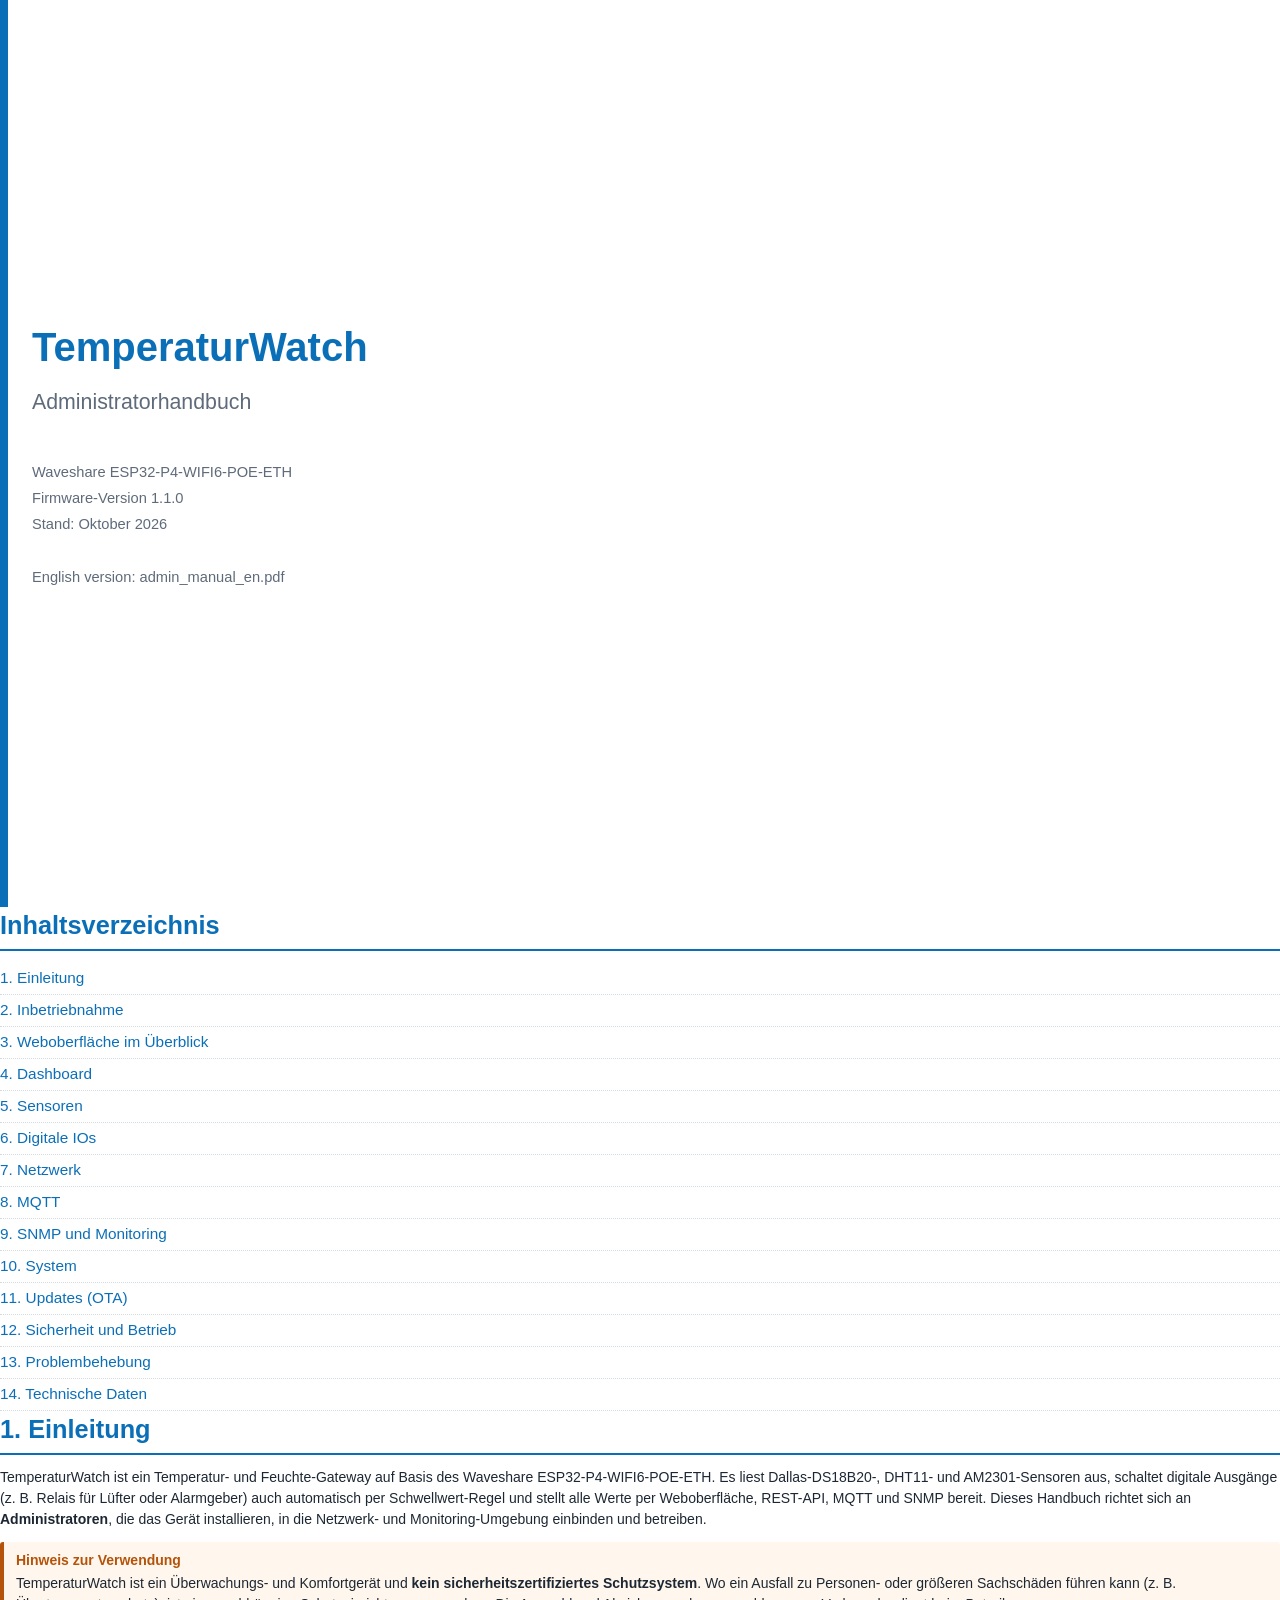
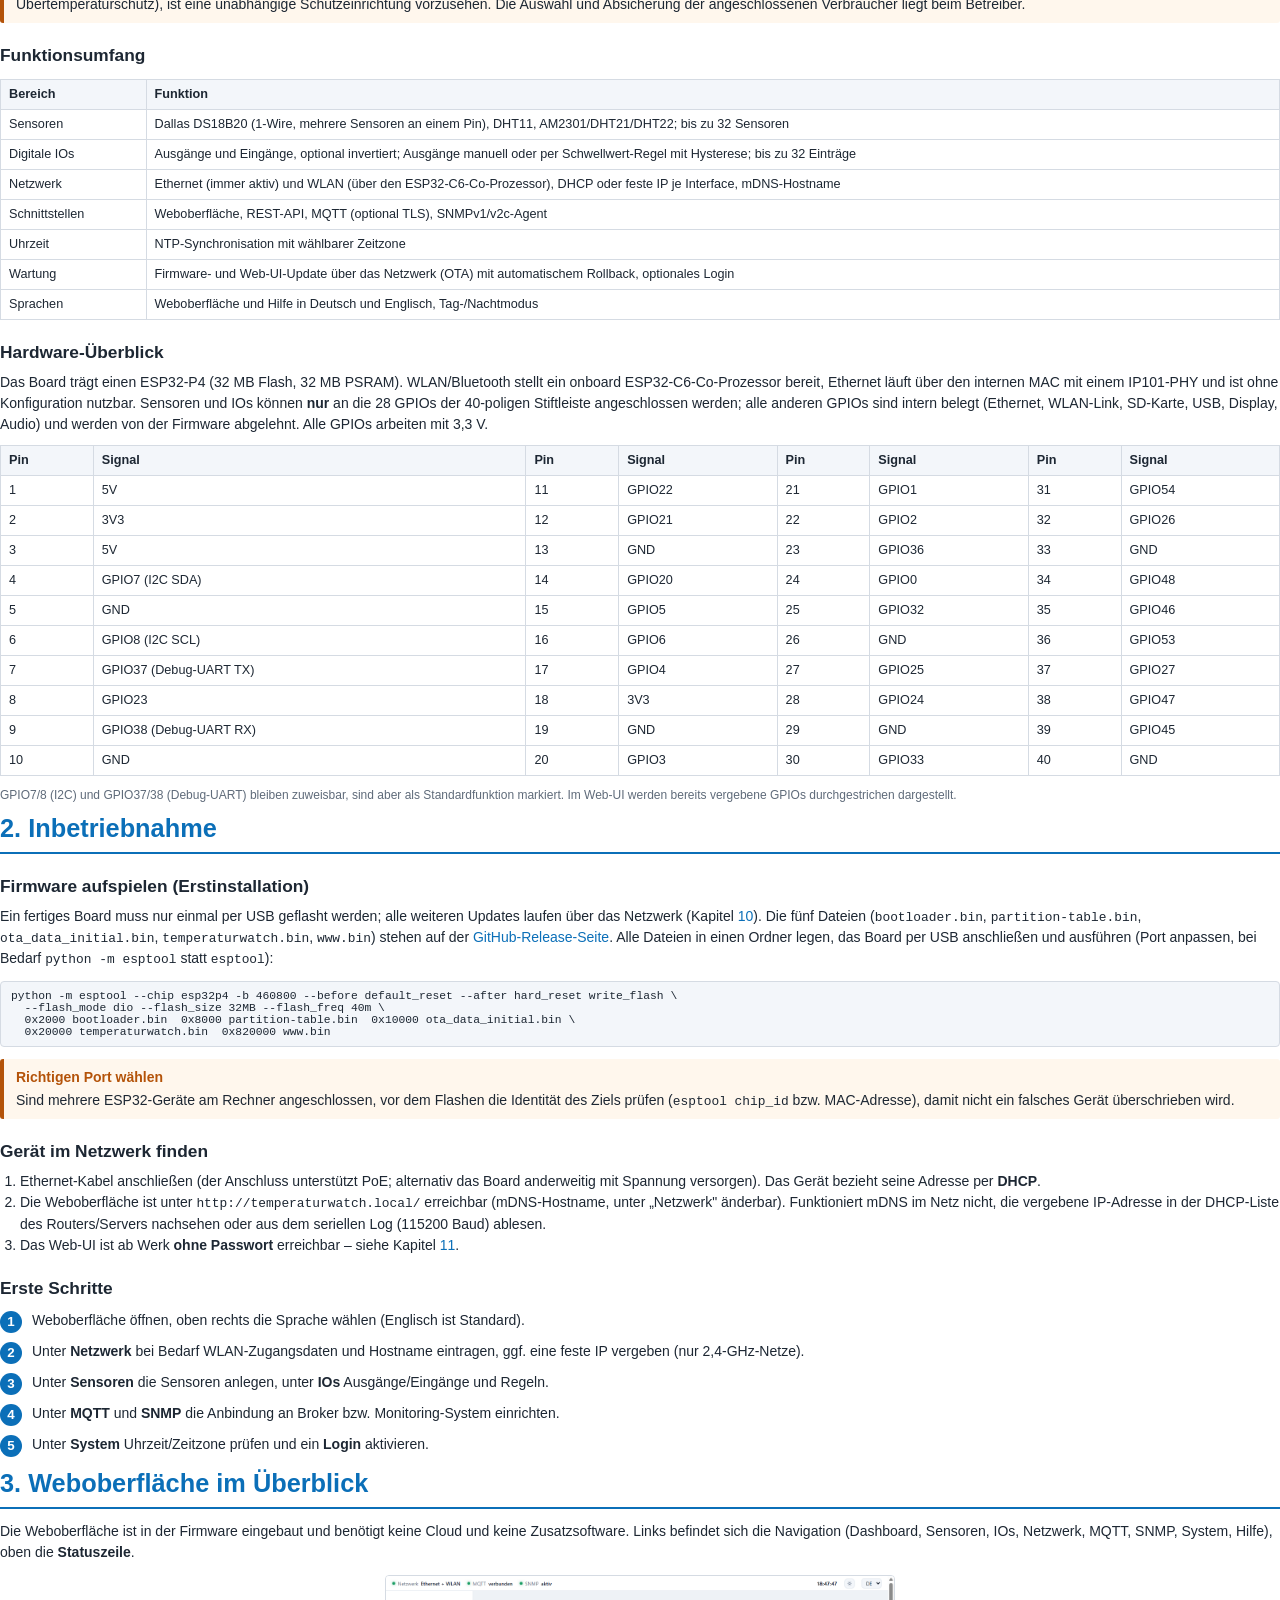
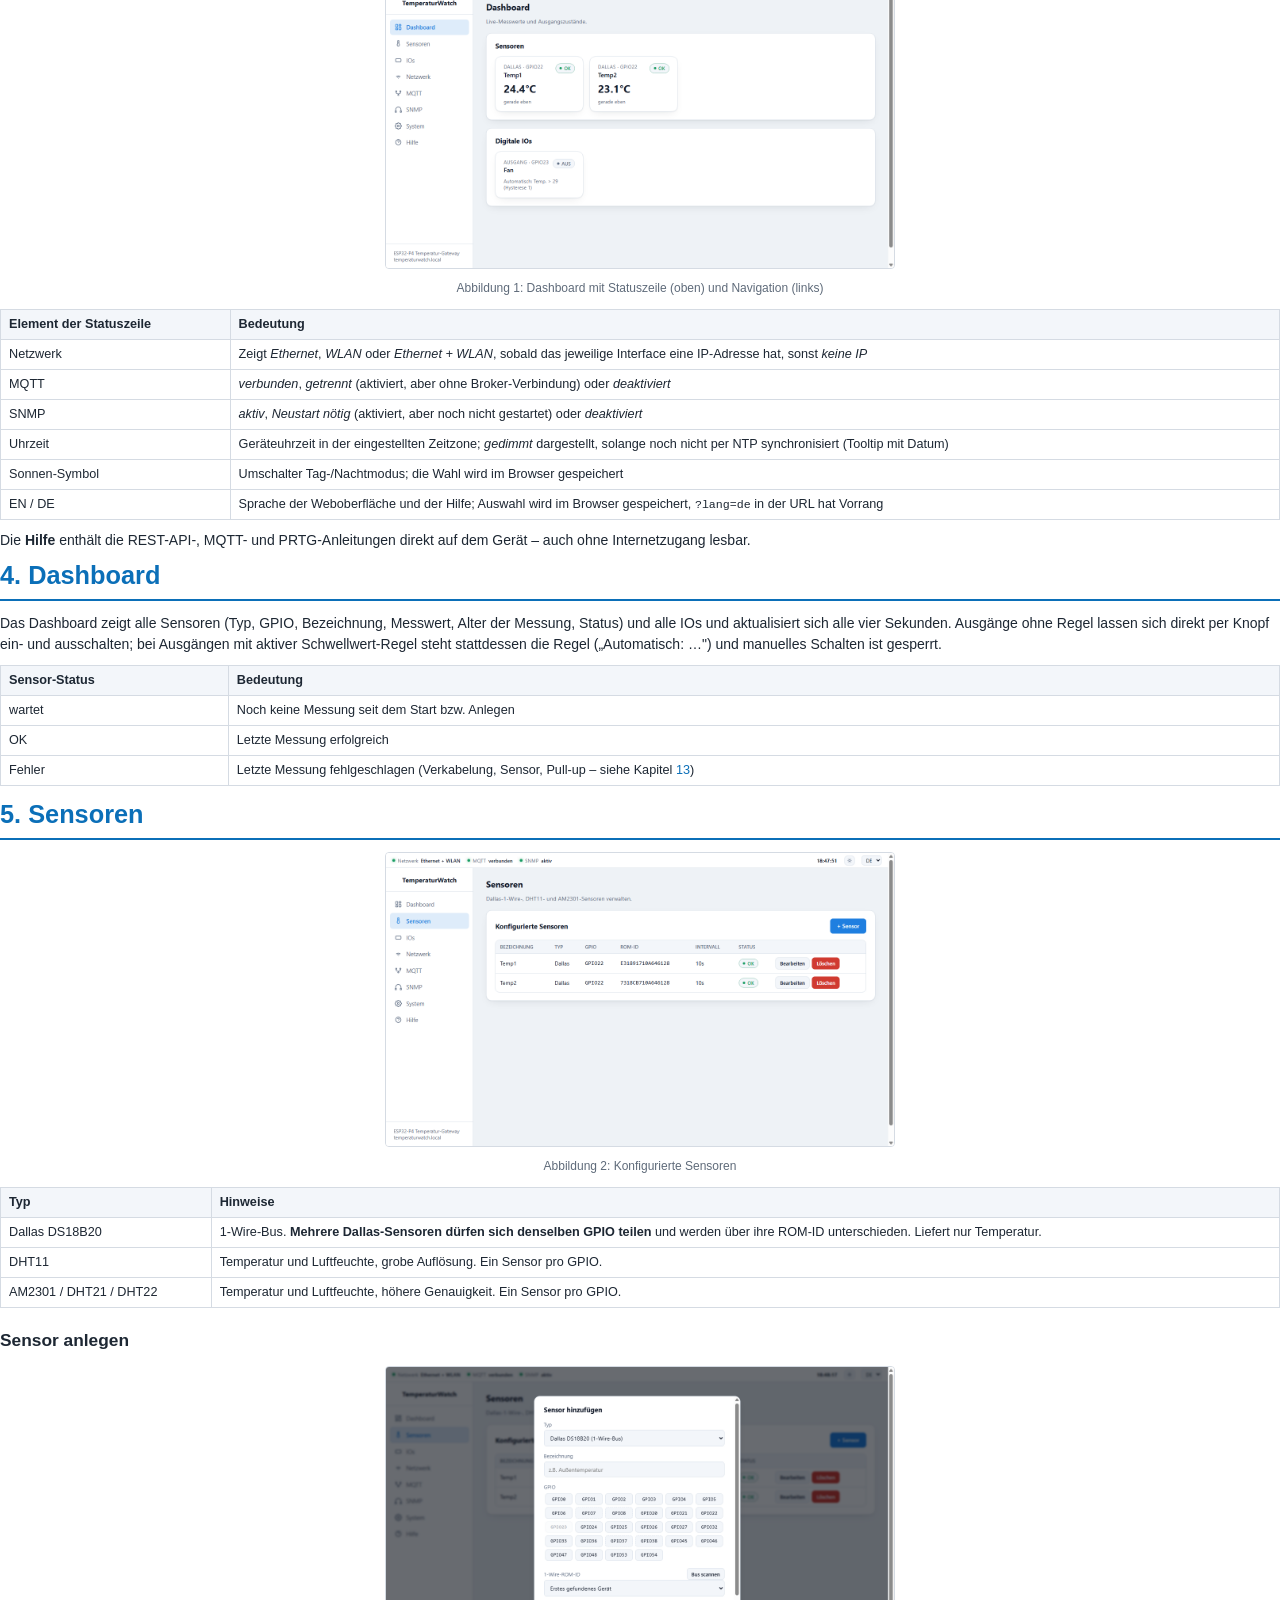
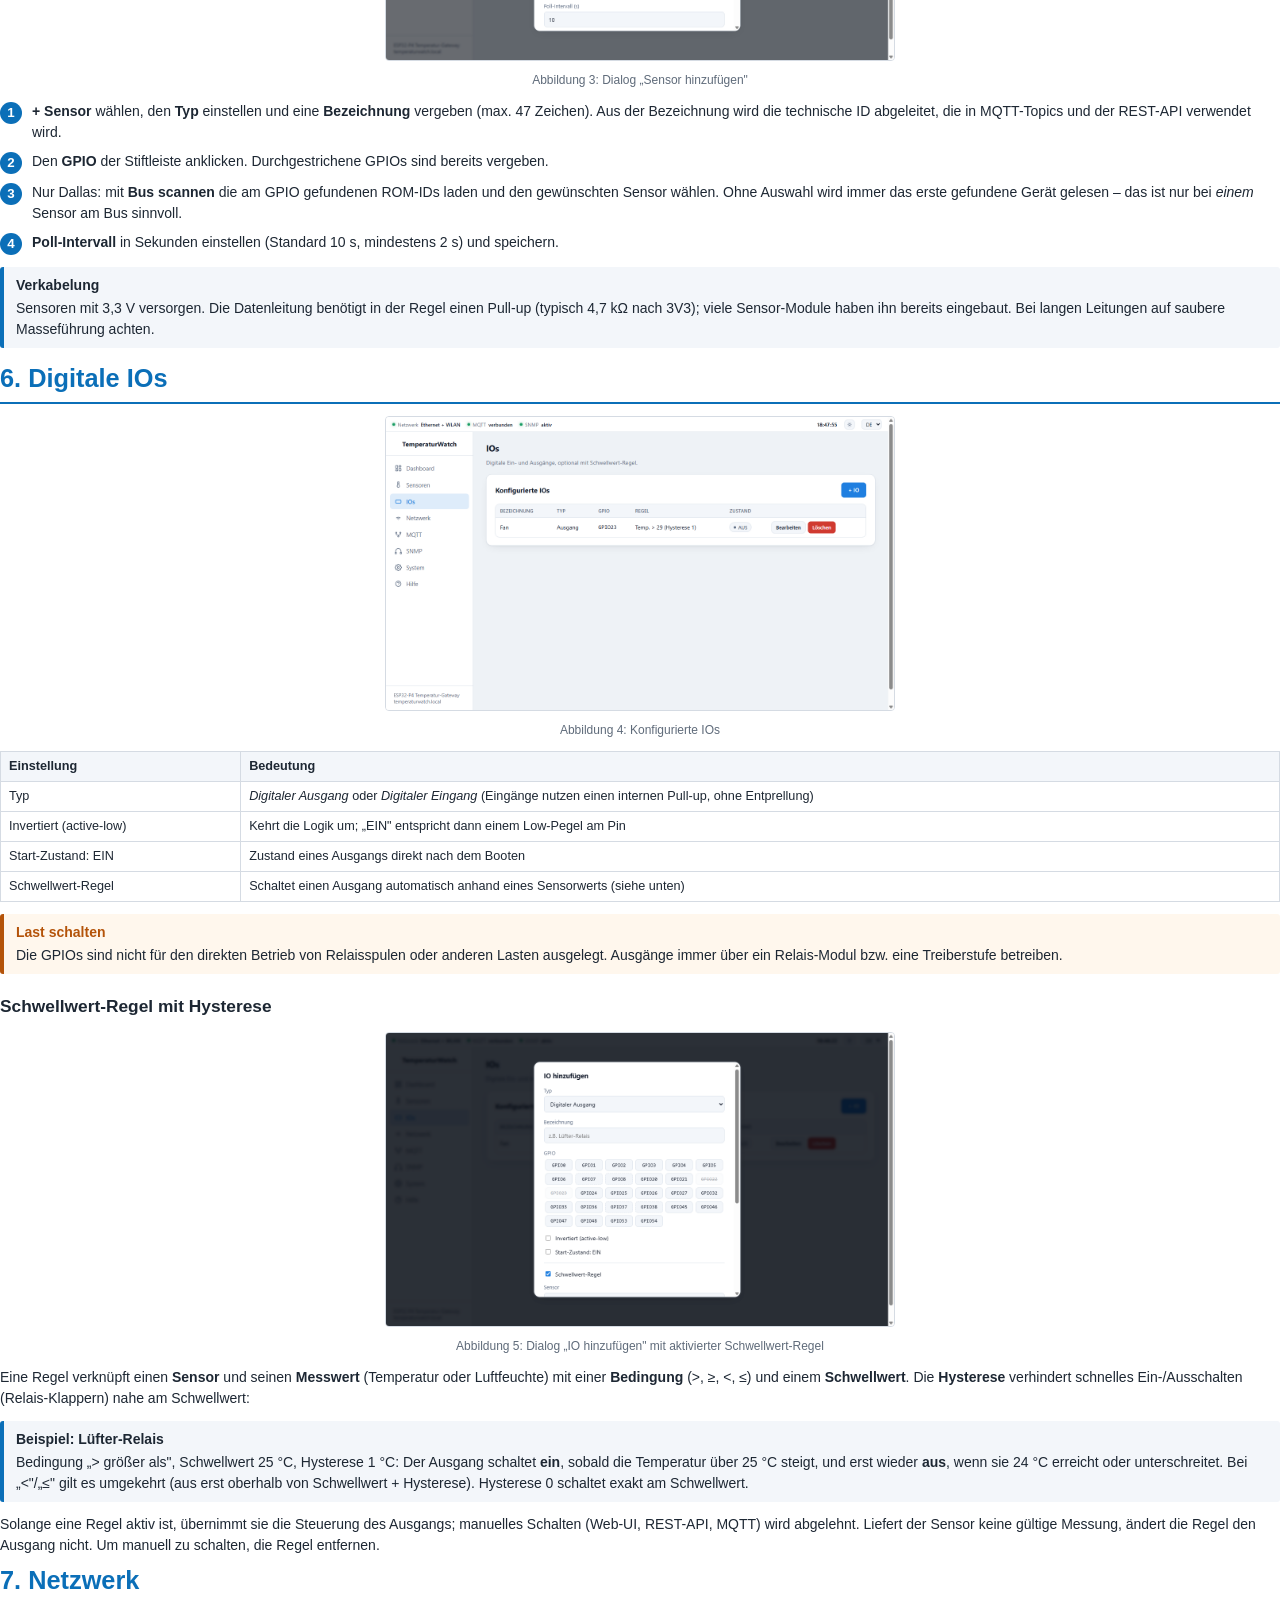
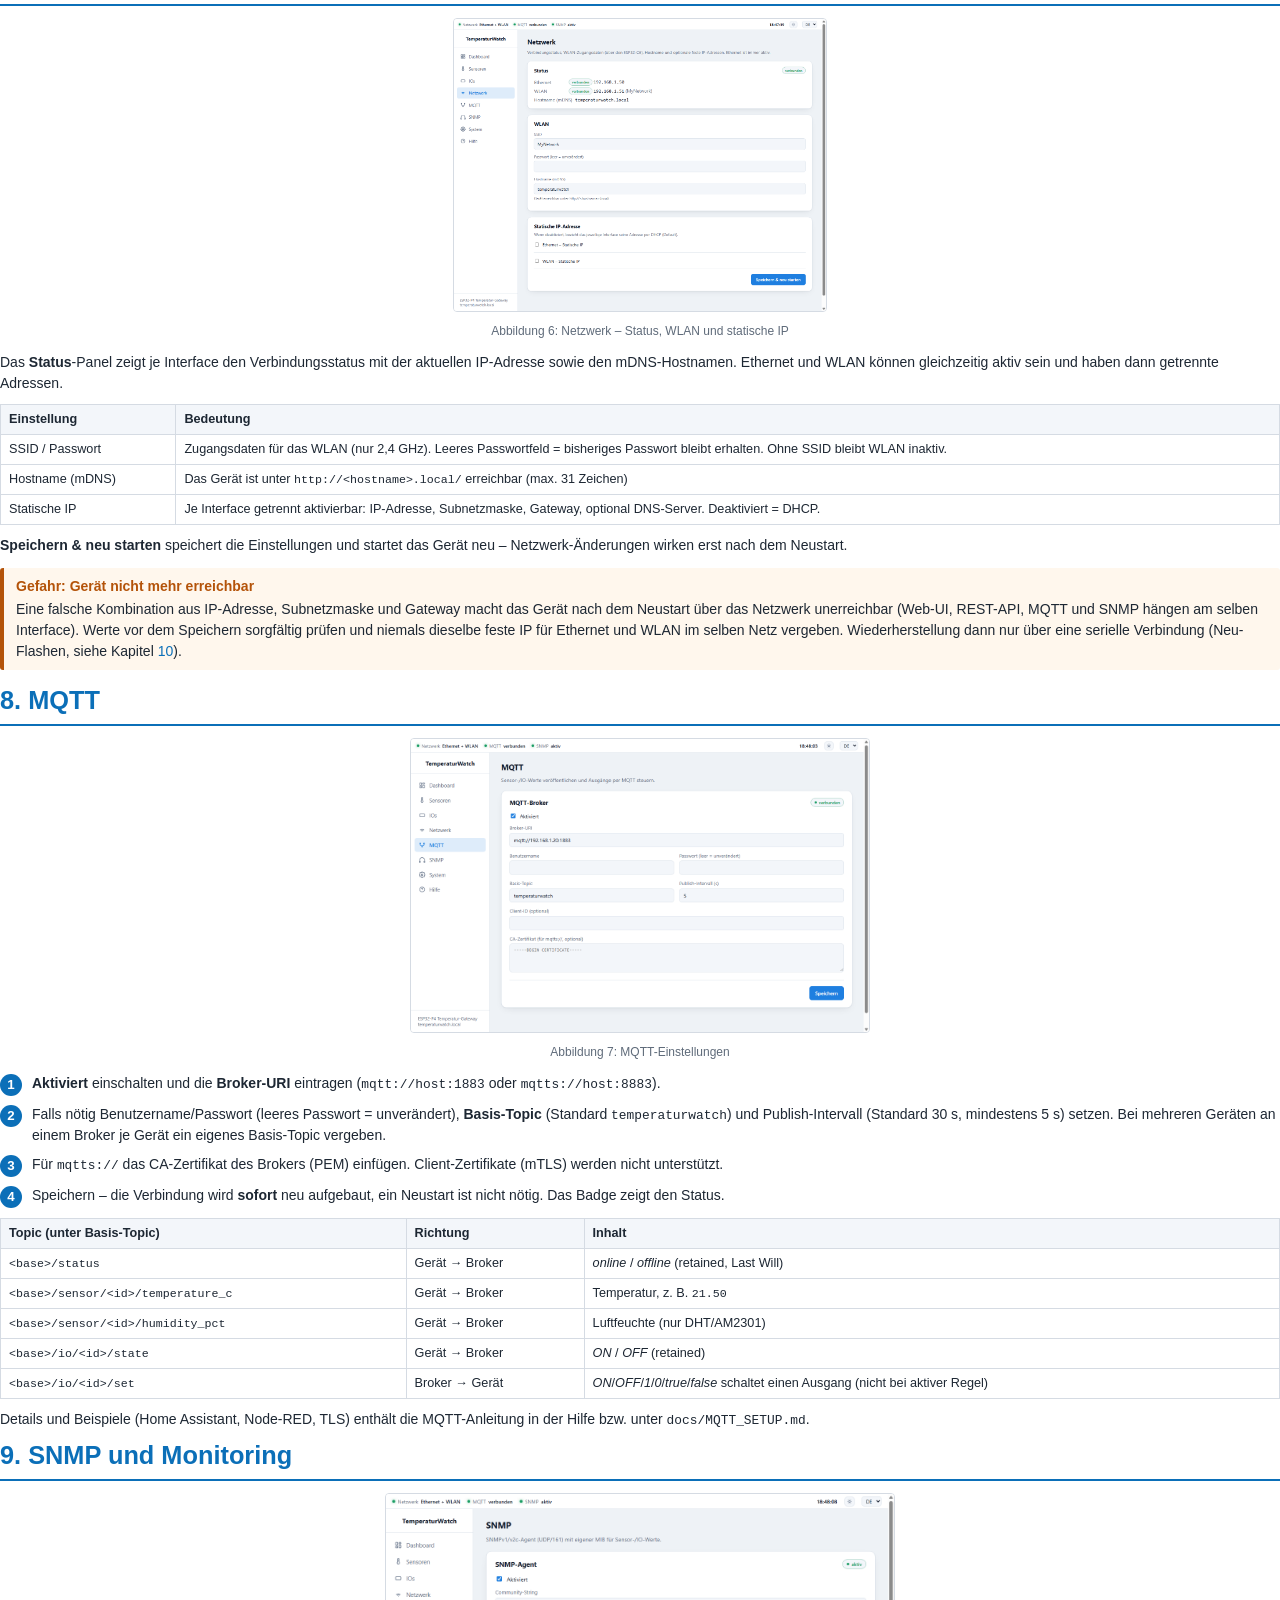
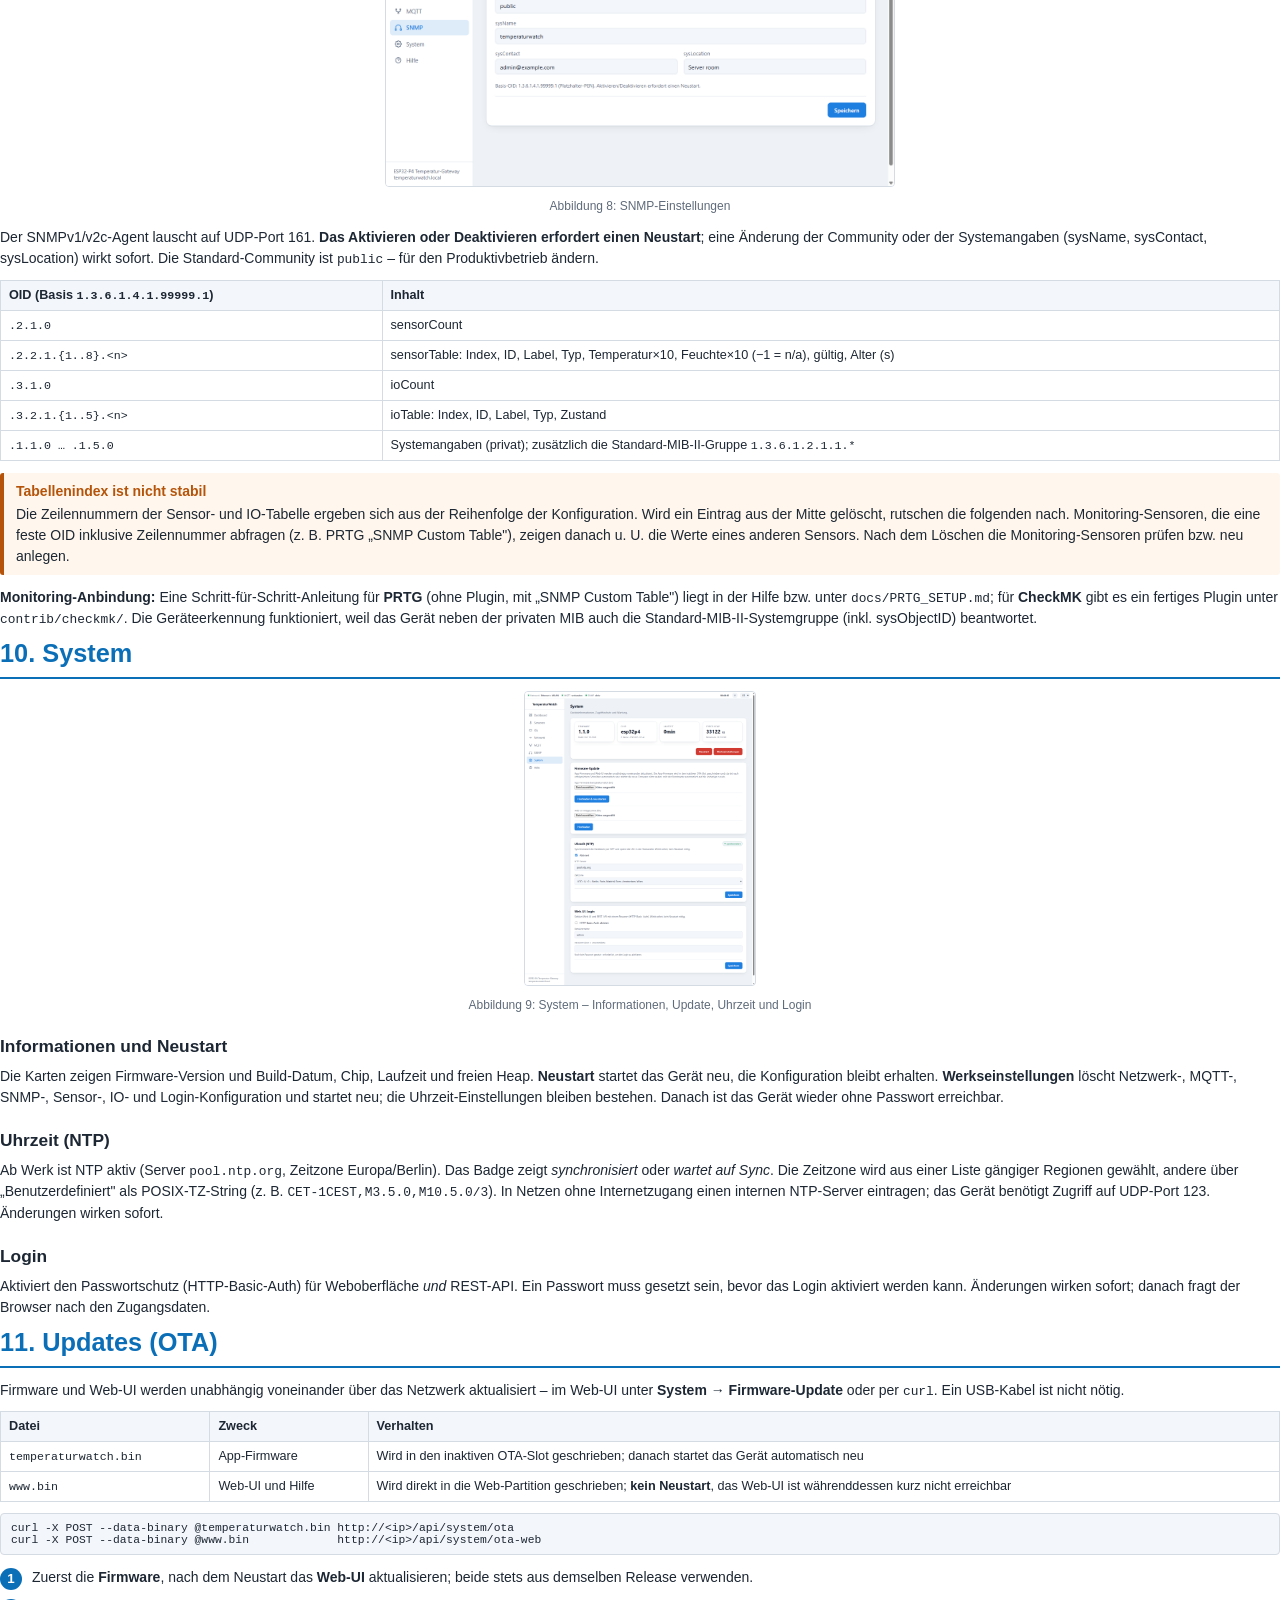
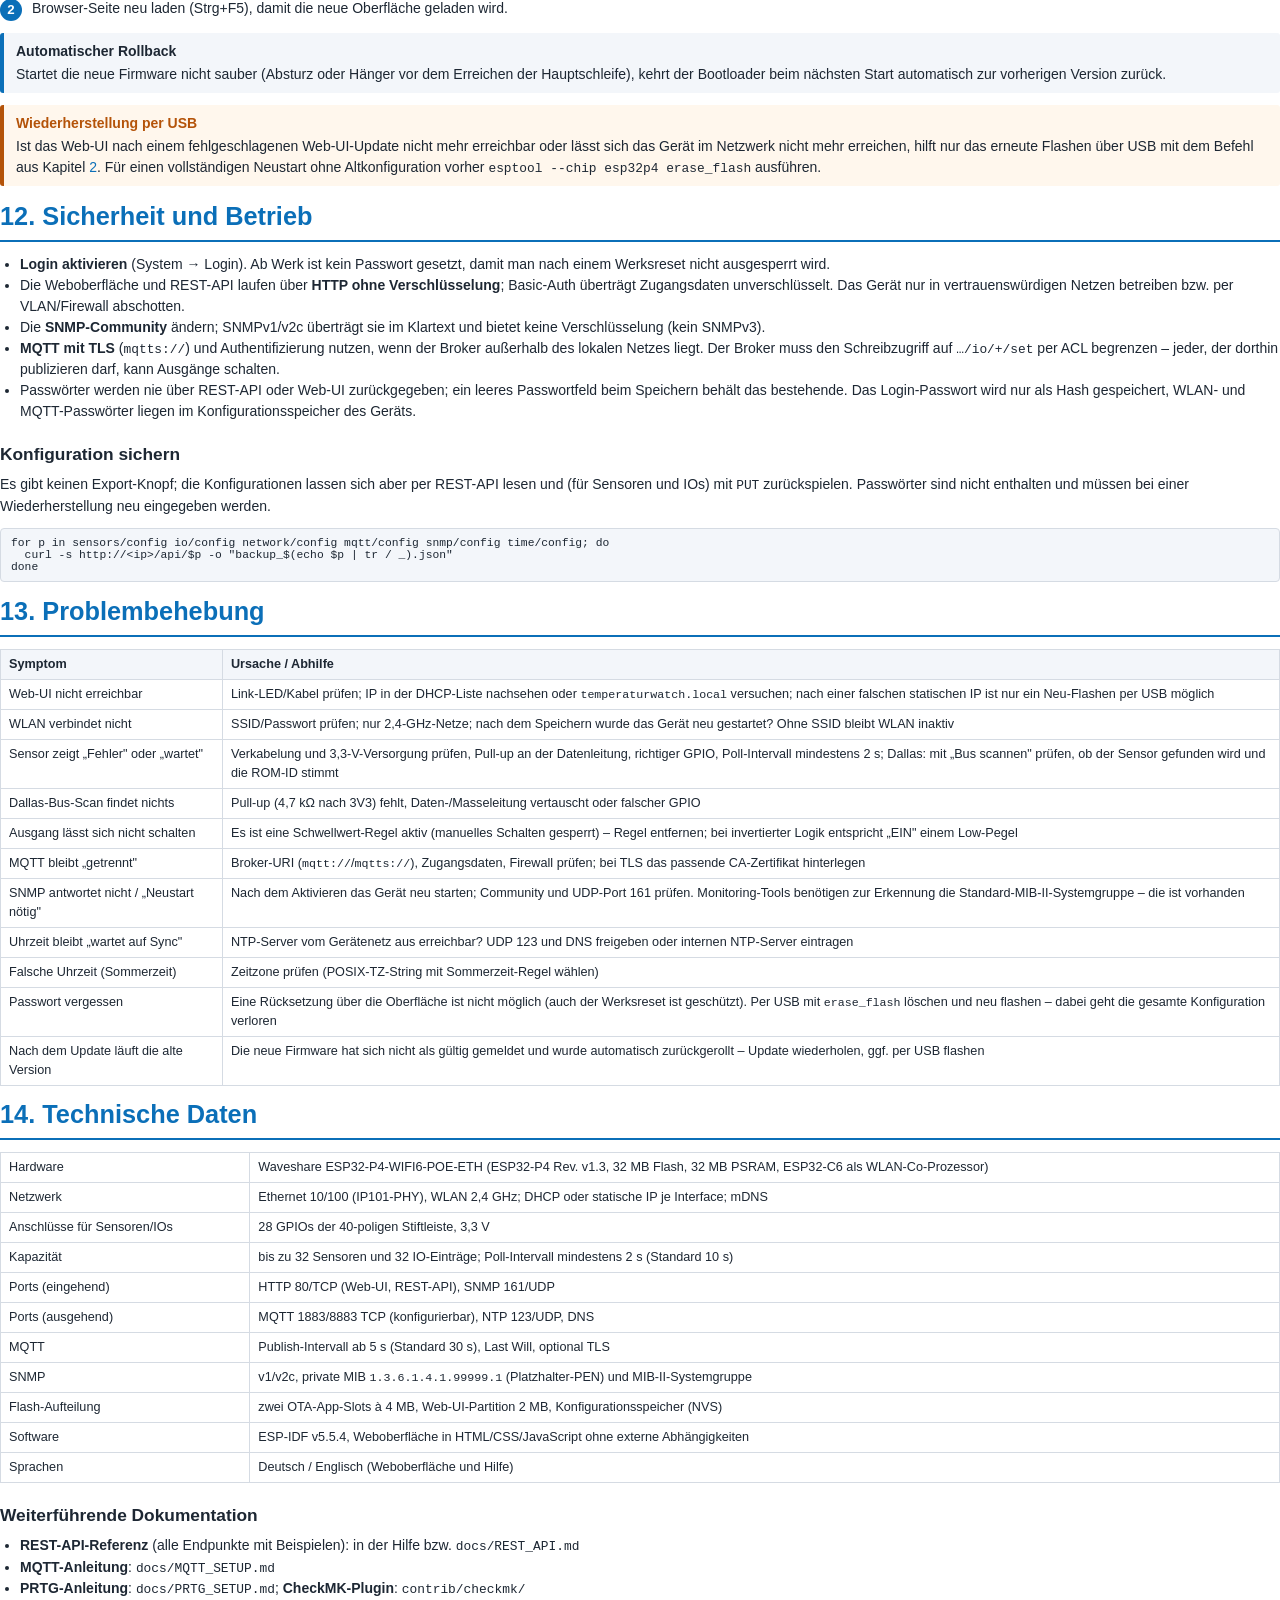
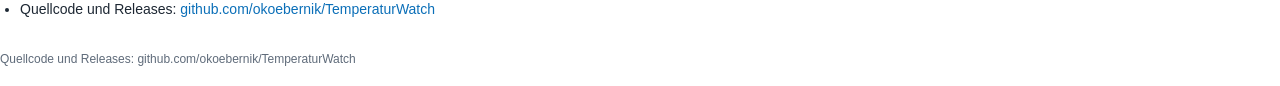
==== docs/admin_handbuch_de.html @ cf67e84f "Add administrator manual (DE/EN, PDF) with web UI screenshots Co-Authored-By: Claude Sonnet 5.5 <nor" ====
<!doctype html>
<html lang="de"><head><meta charset="utf-8">
<meta name="viewport" content="width=device-width, initial-scale=1">
<title>TemperaturWatch – Administratorhandbuch</title>
<style>
:root{--fg:#1d2733;--muted:#5f6b7a;--accent:#0b6fb8;--line:#d5dbe3;--bg:#fff;--soft:#f3f6fa;--warn:#b45309;--warnbg:#fff7ed}
*{box-sizing:border-box}
@page{size:A4;margin:20mm 18mm 20mm 18mm}
html{font-size:10.5pt}
body{font-family:"Segoe UI",Arial,sans-serif;color:var(--fg);background:var(--bg);line-height:1.5;margin:0}
a{color:var(--accent);text-decoration:none}
h1{font-size:19pt;color:var(--accent);border-bottom:2px solid var(--accent);padding-bottom:4px;margin:0 0 12px;page-break-before:always;break-after:avoid}
h2{font-size:13pt;margin:20px 0 6px;break-after:avoid}
p{margin:6px 0}
table{border-collapse:collapse;width:100%;margin:10px 0;font-size:9.5pt;break-inside:avoid}
tr{break-inside:avoid}
th,td{border:1px solid var(--line);padding:5px 8px;text-align:left;vertical-align:top}
th{background:var(--soft)}
pre{background:var(--soft);border:1px solid var(--line);border-radius:4px;padding:8px 10px;font:8.5pt Consolas,monospace;white-space:pre-wrap;word-break:break-all;break-inside:avoid}
.mono{font-family:Consolas,monospace;font-size:.92em}
.muted{color:var(--muted);font-size:9pt}
figure{margin:12px 0;text-align:center;break-inside:avoid}
figure img{max-width:100%;max-height:78mm;width:auto;border:1px solid var(--line);border-radius:4px}
figcaption{color:var(--muted);font-size:9pt;margin-top:4px}
.callout{border-left:4px solid var(--accent);background:var(--soft);padding:8px 12px;margin:12px 0;border-radius:3px;break-inside:avoid}
.callout.warn{border-left-color:var(--warn);background:var(--warnbg)}
.callout .label{display:block;margin-bottom:2px}
.callout.warn .label{color:var(--warn)}
.step{display:flex;gap:10px;margin:8px 0;break-inside:avoid;align-items:flex-start}
.step .num{flex:0 0 22px;height:22px;border-radius:50%;background:var(--accent);color:#fff;font-weight:700;font-size:10pt;display:inline-flex;align-items:center;justify-content:center;margin-top:1px}
.step>div{flex:1}
ul,ol{margin:6px 0 6px 20px;padding:0}
.cover{height:240mm;display:flex;flex-direction:column;justify-content:center;border-left:8px solid var(--accent);padding-left:24px}
.cover h1{font-size:30pt;border:0;padding:0;margin:0 0 10px;page-break-before:avoid}
.cover .sub{font-size:16pt;color:var(--muted);margin-bottom:40px}
.cover .meta{font-size:11pt;color:var(--muted);line-height:1.8}
.toc{page-break-before:always}
.toc h1{page-break-before:avoid}
.toc ol{list-style:none;margin:0;padding:0;font-size:11.5pt}
.toc li{padding:4px 0;border-bottom:1px dotted var(--line)}
.footer-note{margin-top:30px;font-size:9pt;color:var(--muted)}
</style></head><body>
<section class="cover">
  <h1>TemperaturWatch</h1>
  <div class="sub">Administratorhandbuch</div>
  <div class="meta">Waveshare ESP32-P4-WIFI6-POE-ETH<br>Firmware-Version 1.1.0<br>Stand: Oktober 2026<br><br>English version: admin_manual_en.pdf</div>
</section>
<section class="toc"><h1>Inhaltsverzeichnis</h1><ol>
<li><a href="#einleitung">1. Einleitung</a></li>
<li><a href="#inbetriebnahme">2. Inbetriebnahme</a></li>
<li><a href="#weboberflaeche">3. Weboberfläche im Überblick</a></li>
<li><a href="#dashboard">4. Dashboard</a></li>
<li><a href="#sensoren">5. Sensoren</a></li>
<li><a href="#ios">6. Digitale IOs</a></li>
<li><a href="#netzwerk">7. Netzwerk</a></li>
<li><a href="#mqtt">8. MQTT</a></li>
<li><a href="#snmp">9. SNMP und Monitoring</a></li>
<li><a href="#system">10. System</a></li>
<li><a href="#updates">11. Updates (OTA)</a></li>
<li><a href="#sicherheit">12. Sicherheit und Betrieb</a></li>
<li><a href="#problembehebung">13. Problembehebung</a></li>
<li><a href="#technische-daten">14. Technische Daten</a></li>
</ol></section>
<h1 id="einleitung">1. Einleitung</h1>
<p>
  TemperaturWatch ist ein Temperatur- und Feuchte-Gateway auf Basis des Waveshare ESP32-P4-WIFI6-POE-ETH. Es liest
  Dallas-DS18B20-, DHT11- und AM2301-Sensoren aus, schaltet digitale Ausgänge (z.&nbsp;B. Relais für Lüfter oder
  Alarmgeber) auch automatisch per Schwellwert-Regel und stellt alle Werte per Weboberfläche, REST-API, MQTT und
  SNMP bereit. Dieses Handbuch richtet sich an <strong>Administratoren</strong>, die das Gerät installieren, in die
  Netzwerk- und Monitoring-Umgebung einbinden und betreiben.
</p>
<div class="callout warn">
  <strong class="label">Hinweis zur Verwendung</strong>
  TemperaturWatch ist ein Überwachungs- und Komfortgerät und <strong>kein sicherheitszertifiziertes Schutzsystem</strong>.
  Wo ein Ausfall zu Personen- oder größeren Sachschäden führen kann (z.&nbsp;B. Übertemperaturschutz), ist eine
  unabhängige Schutzeinrichtung vorzusehen. Die Auswahl und Absicherung der angeschlossenen Verbraucher liegt beim
  Betreiber.
</div>

<h2>Funktionsumfang</h2>
<table>
  <tr><th>Bereich</th><th>Funktion</th></tr>
  <tr><td>Sensoren</td><td>Dallas DS18B20 (1-Wire, mehrere Sensoren an einem Pin), DHT11, AM2301/DHT21/DHT22; bis zu 32 Sensoren</td></tr>
  <tr><td>Digitale IOs</td><td>Ausgänge und Eingänge, optional invertiert; Ausgänge manuell oder per Schwellwert-Regel mit Hysterese; bis zu 32 Einträge</td></tr>
  <tr><td>Netzwerk</td><td>Ethernet (immer aktiv) und WLAN (über den ESP32-C6-Co-Prozessor), DHCP oder feste IP je Interface, mDNS-Hostname</td></tr>
  <tr><td>Schnittstellen</td><td>Weboberfläche, REST-API, MQTT (optional TLS), SNMPv1/v2c-Agent</td></tr>
  <tr><td>Uhrzeit</td><td>NTP-Synchronisation mit wählbarer Zeitzone</td></tr>
  <tr><td>Wartung</td><td>Firmware- und Web-UI-Update über das Netzwerk (OTA) mit automatischem Rollback, optionales Login</td></tr>
  <tr><td>Sprachen</td><td>Weboberfläche und Hilfe in Deutsch und Englisch, Tag-/Nachtmodus</td></tr>
</table>

<h2>Hardware-Überblick</h2>
<p>
  Das Board trägt einen ESP32-P4 (32&nbsp;MB Flash, 32&nbsp;MB PSRAM). WLAN/Bluetooth stellt ein onboard
  ESP32-C6-Co-Prozessor bereit, Ethernet läuft über den internen MAC mit einem IP101-PHY und ist ohne Konfiguration
  nutzbar. Sensoren und IOs können <strong>nur</strong> an die 28 GPIOs der 40-poligen Stiftleiste angeschlossen
  werden; alle anderen GPIOs sind intern belegt (Ethernet, WLAN-Link, SD-Karte, USB, Display, Audio) und werden von
  der Firmware abgelehnt. Alle GPIOs arbeiten mit 3,3&nbsp;V.
</p>
<table>
  <tr><th>Pin</th><th>Signal</th><th>Pin</th><th>Signal</th><th>Pin</th><th>Signal</th><th>Pin</th><th>Signal</th></tr>
  <tr><td>1</td><td>5V</td><td>11</td><td>GPIO22</td><td>21</td><td>GPIO1</td><td>31</td><td>GPIO54</td></tr>
  <tr><td>2</td><td>3V3</td><td>12</td><td>GPIO21</td><td>22</td><td>GPIO2</td><td>32</td><td>GPIO26</td></tr>
  <tr><td>3</td><td>5V</td><td>13</td><td>GND</td><td>23</td><td>GPIO36</td><td>33</td><td>GND</td></tr>
  <tr><td>4</td><td>GPIO7 (I2C SDA)</td><td>14</td><td>GPIO20</td><td>24</td><td>GPIO0</td><td>34</td><td>GPIO48</td></tr>
  <tr><td>5</td><td>GND</td><td>15</td><td>GPIO5</td><td>25</td><td>GPIO32</td><td>35</td><td>GPIO46</td></tr>
  <tr><td>6</td><td>GPIO8 (I2C SCL)</td><td>16</td><td>GPIO6</td><td>26</td><td>GND</td><td>36</td><td>GPIO53</td></tr>
  <tr><td>7</td><td>GPIO37 (Debug-UART TX)</td><td>17</td><td>GPIO4</td><td>27</td><td>GPIO25</td><td>37</td><td>GPIO27</td></tr>
  <tr><td>8</td><td>GPIO23</td><td>18</td><td>3V3</td><td>28</td><td>GPIO24</td><td>38</td><td>GPIO47</td></tr>
  <tr><td>9</td><td>GPIO38 (Debug-UART RX)</td><td>19</td><td>GND</td><td>29</td><td>GND</td><td>39</td><td>GPIO45</td></tr>
  <tr><td>10</td><td>GND</td><td>20</td><td>GPIO3</td><td>30</td><td>GPIO33</td><td>40</td><td>GND</td></tr>
</table>
<p class="muted">GPIO7/8 (I2C) und GPIO37/38 (Debug-UART) bleiben zuweisbar, sind aber als Standardfunktion markiert. Im Web-UI werden bereits vergebene GPIOs durchgestrichen dargestellt.</p>

<h1 id="inbetriebnahme">2. Inbetriebnahme</h1>
<h2>Firmware aufspielen (Erstinstallation)</h2>
<p>
  Ein fertiges Board muss nur einmal per USB geflasht werden; alle weiteren Updates laufen über das Netzwerk
  (Kapitel&nbsp;<a href="#updates">10</a>). Die fünf Dateien (<span class="mono">bootloader.bin</span>,
  <span class="mono">partition-table.bin</span>, <span class="mono">ota_data_initial.bin</span>,
  <span class="mono">temperaturwatch.bin</span>, <span class="mono">www.bin</span>) stehen auf der
  <a href="https://github.com/okoebernik/TemperaturWatch/releases/latest">GitHub-Release-Seite</a>. Alle Dateien in
  einen Ordner legen, das Board per USB anschließen und ausführen (Port anpassen, bei Bedarf
  <span class="mono">python -m esptool</span> statt <span class="mono">esptool</span>):
</p>
<pre>python -m esptool --chip esp32p4 -b 460800 --before default_reset --after hard_reset write_flash \
  --flash_mode dio --flash_size 32MB --flash_freq 40m \
  0x2000 bootloader.bin  0x8000 partition-table.bin  0x10000 ota_data_initial.bin \
  0x20000 temperaturwatch.bin  0x820000 www.bin</pre>
<div class="callout warn">
  <strong class="label">Richtigen Port wählen</strong>
  Sind mehrere ESP32-Geräte am Rechner angeschlossen, vor dem Flashen die Identität des Ziels prüfen
  (<span class="mono">esptool chip_id</span> bzw. MAC-Adresse), damit nicht ein falsches Gerät überschrieben wird.
</div>

<h2>Gerät im Netzwerk finden</h2>
<ol>
  <li>Ethernet-Kabel anschließen (der Anschluss unterstützt PoE; alternativ das Board anderweitig mit Spannung versorgen). Das Gerät bezieht seine Adresse per <strong>DHCP</strong>.</li>
  <li>Die Weboberfläche ist unter <span class="mono">http://temperaturwatch.local/</span> erreichbar (mDNS-Hostname, unter „Netzwerk" änderbar). Funktioniert mDNS im Netz nicht, die vergebene IP-Adresse in der DHCP-Liste des Routers/Servers nachsehen oder aus dem seriellen Log (115200&nbsp;Baud) ablesen.</li>
  <li>Das Web-UI ist ab Werk <strong>ohne Passwort</strong> erreichbar – siehe Kapitel&nbsp;<a href="#sicherheit">11</a>.</li>
</ol>

<h2>Erste Schritte</h2>
<div class="step"><span class="num">1</span><div>Weboberfläche öffnen, oben rechts die Sprache wählen (Englisch ist Standard).</div></div>
<div class="step"><span class="num">2</span><div>Unter <strong>Netzwerk</strong> bei Bedarf WLAN-Zugangsdaten und Hostname eintragen, ggf. eine feste IP vergeben (nur 2,4-GHz-Netze).</div></div>
<div class="step"><span class="num">3</span><div>Unter <strong>Sensoren</strong> die Sensoren anlegen, unter <strong>IOs</strong> Ausgänge/Eingänge und Regeln.</div></div>
<div class="step"><span class="num">4</span><div>Unter <strong>MQTT</strong> und <strong>SNMP</strong> die Anbindung an Broker bzw. Monitoring-System einrichten.</div></div>
<div class="step"><span class="num">5</span><div>Unter <strong>System</strong> Uhrzeit/Zeitzone prüfen und ein <strong>Login</strong> aktivieren.</div></div>

<h1 id="weboberflaeche">3. Weboberfläche im Überblick</h1>
<p>
  Die Weboberfläche ist in der Firmware eingebaut und benötigt keine Cloud und keine Zusatzsoftware. Links befindet
  sich die Navigation (Dashboard, Sensoren, IOs, Netzwerk, MQTT, SNMP, System, Hilfe), oben die
  <strong>Statuszeile</strong>.
</p>
<figure>
  <img src="screenshots/dashboard_de.png" alt="Dashboard der Weboberfläche">
  <figcaption>Abbildung 1: Dashboard mit Statuszeile (oben) und Navigation (links)</figcaption>
</figure>
<table>
  <tr><th>Element der Statuszeile</th><th>Bedeutung</th></tr>
  <tr><td>Netzwerk</td><td>Zeigt <em>Ethernet</em>, <em>WLAN</em> oder <em>Ethernet + WLAN</em>, sobald das jeweilige Interface eine IP-Adresse hat, sonst <em>keine IP</em></td></tr>
  <tr><td>MQTT</td><td><em>verbunden</em>, <em>getrennt</em> (aktiviert, aber ohne Broker-Verbindung) oder <em>deaktiviert</em></td></tr>
  <tr><td>SNMP</td><td><em>aktiv</em>, <em>Neustart nötig</em> (aktiviert, aber noch nicht gestartet) oder <em>deaktiviert</em></td></tr>
  <tr><td>Uhrzeit</td><td>Geräteuhrzeit in der eingestellten Zeitzone; <em>gedimmt</em> dargestellt, solange noch nicht per NTP synchronisiert (Tooltip mit Datum)</td></tr>
  <tr><td>Sonnen-Symbol</td><td>Umschalter Tag-/Nachtmodus; die Wahl wird im Browser gespeichert</td></tr>
  <tr><td>EN / DE</td><td>Sprache der Weboberfläche und der Hilfe; Auswahl wird im Browser gespeichert, <span class="mono">?lang=de</span> in der URL hat Vorrang</td></tr>
</table>
<p>Die <strong>Hilfe</strong> enthält die REST-API-, MQTT- und PRTG-Anleitungen direkt auf dem Gerät – auch ohne Internetzugang lesbar.</p>

<h1 id="dashboard">4. Dashboard</h1>
<p>
  Das Dashboard zeigt alle Sensoren (Typ, GPIO, Bezeichnung, Messwert, Alter der Messung, Status) und alle IOs und
  aktualisiert sich alle vier Sekunden. Ausgänge ohne Regel lassen sich direkt per Knopf ein- und ausschalten; bei
  Ausgängen mit aktiver Schwellwert-Regel steht stattdessen die Regel („Automatisch: …") und manuelles Schalten ist
  gesperrt.
</p>
<table>
  <tr><th>Sensor-Status</th><th>Bedeutung</th></tr>
  <tr><td>wartet</td><td>Noch keine Messung seit dem Start bzw. Anlegen</td></tr>
  <tr><td>OK</td><td>Letzte Messung erfolgreich</td></tr>
  <tr><td>Fehler</td><td>Letzte Messung fehlgeschlagen (Verkabelung, Sensor, Pull-up – siehe Kapitel&nbsp;<a href="#problembehebung">13</a>)</td></tr>
</table>

<h1 id="sensoren">5. Sensoren</h1>
<figure>
  <img src="screenshots/sensors_de.png" alt="Sensor-Liste">
  <figcaption>Abbildung 2: Konfigurierte Sensoren</figcaption>
</figure>
<table>
  <tr><th>Typ</th><th>Hinweise</th></tr>
  <tr><td>Dallas DS18B20</td><td>1-Wire-Bus. <strong>Mehrere Dallas-Sensoren dürfen sich denselben GPIO teilen</strong> und werden über ihre ROM-ID unterschieden. Liefert nur Temperatur.</td></tr>
  <tr><td>DHT11</td><td>Temperatur und Luftfeuchte, grobe Auflösung. Ein Sensor pro GPIO.</td></tr>
  <tr><td>AM2301 / DHT21 / DHT22</td><td>Temperatur und Luftfeuchte, höhere Genauigkeit. Ein Sensor pro GPIO.</td></tr>
</table>
<h2>Sensor anlegen</h2>
<figure>
  <img src="screenshots/dialog_sensor_de.png" alt="Dialog Sensor hinzufügen">
  <figcaption>Abbildung 3: Dialog „Sensor hinzufügen"</figcaption>
</figure>
<div class="step"><span class="num">1</span><div><strong>+ Sensor</strong> wählen, den <strong>Typ</strong> einstellen und eine <strong>Bezeichnung</strong> vergeben (max. 47 Zeichen). Aus der Bezeichnung wird die technische ID abgeleitet, die in MQTT-Topics und der REST-API verwendet wird.</div></div>
<div class="step"><span class="num">2</span><div>Den <strong>GPIO</strong> der Stiftleiste anklicken. Durchgestrichene GPIOs sind bereits vergeben.</div></div>
<div class="step"><span class="num">3</span><div>Nur Dallas: mit <strong>Bus scannen</strong> die am GPIO gefundenen ROM-IDs laden und den gewünschten Sensor wählen. Ohne Auswahl wird immer das erste gefundene Gerät gelesen – das ist nur bei <em>einem</em> Sensor am Bus sinnvoll.</div></div>
<div class="step"><span class="num">4</span><div><strong>Poll-Intervall</strong> in Sekunden einstellen (Standard 10&nbsp;s, mindestens 2&nbsp;s) und speichern.</div></div>
<div class="callout">
  <strong class="label">Verkabelung</strong>
  Sensoren mit 3,3&nbsp;V versorgen. Die Datenleitung benötigt in der Regel einen Pull-up (typisch 4,7&nbsp;kΩ nach 3V3);
  viele Sensor-Module haben ihn bereits eingebaut. Bei langen Leitungen auf saubere Masseführung achten.
</div>

<h1 id="ios">6. Digitale IOs</h1>
<figure>
  <img src="screenshots/io_de.png" alt="IO-Liste">
  <figcaption>Abbildung 4: Konfigurierte IOs</figcaption>
</figure>
<table>
  <tr><th>Einstellung</th><th>Bedeutung</th></tr>
  <tr><td>Typ</td><td><em>Digitaler Ausgang</em> oder <em>Digitaler Eingang</em> (Eingänge nutzen einen internen Pull-up, ohne Entprellung)</td></tr>
  <tr><td>Invertiert (active-low)</td><td>Kehrt die Logik um; „EIN" entspricht dann einem Low-Pegel am Pin</td></tr>
  <tr><td>Start-Zustand: EIN</td><td>Zustand eines Ausgangs direkt nach dem Booten</td></tr>
  <tr><td>Schwellwert-Regel</td><td>Schaltet einen Ausgang automatisch anhand eines Sensorwerts (siehe unten)</td></tr>
</table>
<div class="callout warn">
  <strong class="label">Last schalten</strong>
  Die GPIOs sind nicht für den direkten Betrieb von Relaisspulen oder anderen Lasten ausgelegt. Ausgänge immer über
  ein Relais-Modul bzw. eine Treiberstufe betreiben.
</div>
<h2>Schwellwert-Regel mit Hysterese</h2>
<figure>
  <img src="screenshots/dialog_io_de.png" alt="Dialog IO hinzufügen mit Schwellwert-Regel">
  <figcaption>Abbildung 5: Dialog „IO hinzufügen" mit aktivierter Schwellwert-Regel</figcaption>
</figure>
<p>
  Eine Regel verknüpft einen <strong>Sensor</strong> und seinen <strong>Messwert</strong> (Temperatur oder
  Luftfeuchte) mit einer <strong>Bedingung</strong> (&gt;, ≥, &lt;, ≤) und einem <strong>Schwellwert</strong>. Die
  <strong>Hysterese</strong> verhindert schnelles Ein-/Ausschalten (Relais-Klappern) nahe am Schwellwert:
</p>
<div class="callout">
  <strong class="label">Beispiel: Lüfter-Relais</strong>
  Bedingung „&gt; größer als", Schwellwert 25&nbsp;°C, Hysterese 1&nbsp;°C: Der Ausgang schaltet <strong>ein</strong>, sobald
  die Temperatur über 25&nbsp;°C steigt, und erst wieder <strong>aus</strong>, wenn sie 24&nbsp;°C erreicht oder
  unterschreitet. Bei „&lt;"/„≤" gilt es umgekehrt (aus erst oberhalb von Schwellwert + Hysterese). Hysterese&nbsp;0
  schaltet exakt am Schwellwert.
</div>
<p>
  Solange eine Regel aktiv ist, übernimmt sie die Steuerung des Ausgangs; manuelles Schalten (Web-UI, REST-API,
  MQTT) wird abgelehnt. Liefert der Sensor keine gültige Messung, ändert die Regel den Ausgang nicht. Um manuell zu
  schalten, die Regel entfernen.
</p>

<h1 id="netzwerk">7. Netzwerk</h1>
<figure>
  <img src="screenshots/network_de.png" alt="Netzwerk-Seite">
  <figcaption>Abbildung 6: Netzwerk – Status, WLAN und statische IP</figcaption>
</figure>
<p>
  Das <strong>Status</strong>-Panel zeigt je Interface den Verbindungsstatus mit der aktuellen IP-Adresse sowie den
  mDNS-Hostnamen. Ethernet und WLAN können gleichzeitig aktiv sein und haben dann getrennte Adressen.
</p>
<table>
  <tr><th>Einstellung</th><th>Bedeutung</th></tr>
  <tr><td>SSID / Passwort</td><td>Zugangsdaten für das WLAN (nur 2,4&nbsp;GHz). Leeres Passwortfeld = bisheriges Passwort bleibt erhalten. Ohne SSID bleibt WLAN inaktiv.</td></tr>
  <tr><td>Hostname (mDNS)</td><td>Das Gerät ist unter <span class="mono">http://&lt;hostname&gt;.local/</span> erreichbar (max. 31 Zeichen)</td></tr>
  <tr><td>Statische IP</td><td>Je Interface getrennt aktivierbar: IP-Adresse, Subnetzmaske, Gateway, optional DNS-Server. Deaktiviert = DHCP.</td></tr>
</table>
<p>
  <strong>Speichern &amp; neu starten</strong> speichert die Einstellungen und startet das Gerät neu – Netzwerk-Änderungen
  wirken erst nach dem Neustart.
</p>
<div class="callout warn">
  <strong class="label">Gefahr: Gerät nicht mehr erreichbar</strong>
  Eine falsche Kombination aus IP-Adresse, Subnetzmaske und Gateway macht das Gerät nach dem Neustart über das Netzwerk
  unerreichbar (Web-UI, REST-API, MQTT und SNMP hängen am selben Interface). Werte vor dem Speichern sorgfältig prüfen
  und niemals dieselbe feste IP für Ethernet und WLAN im selben Netz vergeben. Wiederherstellung dann nur über eine
  serielle Verbindung (Neu-Flashen, siehe Kapitel&nbsp;<a href="#updates">10</a>).
</div>

<h1 id="mqtt">8. MQTT</h1>
<figure>
  <img src="screenshots/mqtt_de.png" alt="MQTT-Seite">
  <figcaption>Abbildung 7: MQTT-Einstellungen</figcaption>
</figure>
<div class="step"><span class="num">1</span><div><strong>Aktiviert</strong> einschalten und die <strong>Broker-URI</strong> eintragen (<span class="mono">mqtt://host:1883</span> oder <span class="mono">mqtts://host:8883</span>).</div></div>
<div class="step"><span class="num">2</span><div>Falls nötig Benutzername/Passwort (leeres Passwort = unverändert), <strong>Basis-Topic</strong> (Standard <span class="mono">temperaturwatch</span>) und Publish-Intervall (Standard 30&nbsp;s, mindestens 5&nbsp;s) setzen. Bei mehreren Geräten an einem Broker je Gerät ein eigenes Basis-Topic vergeben.</div></div>
<div class="step"><span class="num">3</span><div>Für <span class="mono">mqtts://</span> das CA-Zertifikat des Brokers (PEM) einfügen. Client-Zertifikate (mTLS) werden nicht unterstützt.</div></div>
<div class="step"><span class="num">4</span><div>Speichern – die Verbindung wird <strong>sofort</strong> neu aufgebaut, ein Neustart ist nicht nötig. Das Badge zeigt den Status.</div></div>
<table>
  <tr><th>Topic (unter Basis-Topic)</th><th>Richtung</th><th>Inhalt</th></tr>
  <tr><td><span class="mono">&lt;base&gt;/status</span></td><td>Gerät → Broker</td><td><em>online</em> / <em>offline</em> (retained, Last Will)</td></tr>
  <tr><td><span class="mono">&lt;base&gt;/sensor/&lt;id&gt;/temperature_c</span></td><td>Gerät → Broker</td><td>Temperatur, z.&nbsp;B. <span class="mono">21.50</span></td></tr>
  <tr><td><span class="mono">&lt;base&gt;/sensor/&lt;id&gt;/humidity_pct</span></td><td>Gerät → Broker</td><td>Luftfeuchte (nur DHT/AM2301)</td></tr>
  <tr><td><span class="mono">&lt;base&gt;/io/&lt;id&gt;/state</span></td><td>Gerät → Broker</td><td><em>ON</em> / <em>OFF</em> (retained)</td></tr>
  <tr><td><span class="mono">&lt;base&gt;/io/&lt;id&gt;/set</span></td><td>Broker → Gerät</td><td><em>ON</em>/<em>OFF</em>/<em>1</em>/<em>0</em>/<em>true</em>/<em>false</em> schaltet einen Ausgang (nicht bei aktiver Regel)</td></tr>
</table>
<p>Details und Beispiele (Home Assistant, Node-RED, TLS) enthält die MQTT-Anleitung in der Hilfe bzw. unter <span class="mono">docs/MQTT_SETUP.md</span>.</p>

<h1 id="snmp">9. SNMP und Monitoring</h1>
<figure>
  <img src="screenshots/snmp_de.png" alt="SNMP-Seite">
  <figcaption>Abbildung 8: SNMP-Einstellungen</figcaption>
</figure>
<p>
  Der SNMPv1/v2c-Agent lauscht auf UDP-Port 161. <strong>Das Aktivieren oder Deaktivieren erfordert einen Neustart</strong>;
  eine Änderung der Community oder der Systemangaben (sysName, sysContact, sysLocation) wirkt sofort. Die Standard-Community
  ist <span class="mono">public</span> – für den Produktivbetrieb ändern.
</p>
<table>
  <tr><th>OID (Basis <span class="mono">1.3.6.1.4.1.99999.1</span>)</th><th>Inhalt</th></tr>
  <tr><td><span class="mono">.2.1.0</span></td><td>sensorCount</td></tr>
  <tr><td><span class="mono">.2.2.1.{1..8}.&lt;n&gt;</span></td><td>sensorTable: Index, ID, Label, Typ, Temperatur×10, Feuchte×10 (−1 = n/a), gültig, Alter (s)</td></tr>
  <tr><td><span class="mono">.3.1.0</span></td><td>ioCount</td></tr>
  <tr><td><span class="mono">.3.2.1.{1..5}.&lt;n&gt;</span></td><td>ioTable: Index, ID, Label, Typ, Zustand</td></tr>
  <tr><td><span class="mono">.1.1.0 … .1.5.0</span></td><td>Systemangaben (privat); zusätzlich die Standard-MIB-II-Gruppe <span class="mono">1.3.6.1.2.1.1.*</span></td></tr>
</table>
<div class="callout warn">
  <strong class="label">Tabellenindex ist nicht stabil</strong>
  Die Zeilennummern der Sensor- und IO-Tabelle ergeben sich aus der Reihenfolge der Konfiguration. Wird ein Eintrag aus
  der Mitte gelöscht, rutschen die folgenden nach. Monitoring-Sensoren, die eine feste OID inklusive Zeilennummer abfragen
  (z.&nbsp;B. PRTG „SNMP Custom Table"), zeigen danach u.&nbsp;U. die Werte eines anderen Sensors. Nach dem Löschen die
  Monitoring-Sensoren prüfen bzw. neu anlegen.
</div>
<p>
  <strong>Monitoring-Anbindung:</strong> Eine Schritt-für-Schritt-Anleitung für <strong>PRTG</strong> (ohne Plugin, mit
  „SNMP Custom Table") liegt in der Hilfe bzw. unter <span class="mono">docs/PRTG_SETUP.md</span>; für <strong>CheckMK</strong>
  gibt es ein fertiges Plugin unter <span class="mono">contrib/checkmk/</span>. Die Geräteerkennung funktioniert, weil
  das Gerät neben der privaten MIB auch die Standard-MIB-II-Systemgruppe (inkl. sysObjectID) beantwortet.
</p>

<h1 id="system">10. System</h1>
<figure>
  <img src="screenshots/system_de.png" alt="System-Seite">
  <figcaption>Abbildung 9: System – Informationen, Update, Uhrzeit und Login</figcaption>
</figure>
<h2>Informationen und Neustart</h2>
<p>
  Die Karten zeigen Firmware-Version und Build-Datum, Chip, Laufzeit und freien Heap. <strong>Neustart</strong> startet das
  Gerät neu, die Konfiguration bleibt erhalten. <strong>Werkseinstellungen</strong> löscht Netzwerk-, MQTT-, SNMP-, Sensor-,
  IO- und Login-Konfiguration und startet neu; die Uhrzeit-Einstellungen bleiben bestehen. Danach ist das Gerät wieder
  ohne Passwort erreichbar.
</p>
<h2>Uhrzeit (NTP)</h2>
<p>
  Ab Werk ist NTP aktiv (Server <span class="mono">pool.ntp.org</span>, Zeitzone Europa/Berlin). Das Badge zeigt
  <em>synchronisiert</em> oder <em>wartet auf Sync</em>. Die Zeitzone wird aus einer Liste gängiger Regionen gewählt, andere
  über „Benutzerdefiniert" als POSIX-TZ-String (z.&nbsp;B. <span class="mono">CET-1CEST,M3.5.0,M10.5.0/3</span>). In Netzen ohne
  Internetzugang einen internen NTP-Server eintragen; das Gerät benötigt Zugriff auf UDP-Port 123. Änderungen wirken sofort.
</p>
<h2>Login</h2>
<p>
  Aktiviert den Passwortschutz (HTTP-Basic-Auth) für Weboberfläche <em>und</em> REST-API. Ein Passwort muss gesetzt sein,
  bevor das Login aktiviert werden kann. Änderungen wirken sofort; danach fragt der Browser nach den Zugangsdaten.
</p>

<h1 id="updates">11. Updates (OTA)</h1>
<p>
  Firmware und Web-UI werden unabhängig voneinander über das Netzwerk aktualisiert – im Web-UI unter
  <strong>System → Firmware-Update</strong> oder per <span class="mono">curl</span>. Ein USB-Kabel ist nicht nötig.
</p>
<table>
  <tr><th>Datei</th><th>Zweck</th><th>Verhalten</th></tr>
  <tr><td><span class="mono">temperaturwatch.bin</span></td><td>App-Firmware</td><td>Wird in den inaktiven OTA-Slot geschrieben; danach startet das Gerät automatisch neu</td></tr>
  <tr><td><span class="mono">www.bin</span></td><td>Web-UI und Hilfe</td><td>Wird direkt in die Web-Partition geschrieben; <strong>kein Neustart</strong>, das Web-UI ist währenddessen kurz nicht erreichbar</td></tr>
</table>
<pre>curl -X POST --data-binary @temperaturwatch.bin http://&lt;ip&gt;/api/system/ota
curl -X POST --data-binary @www.bin             http://&lt;ip&gt;/api/system/ota-web</pre>
<div class="step"><span class="num">1</span><div>Zuerst die <strong>Firmware</strong>, nach dem Neustart das <strong>Web-UI</strong> aktualisieren; beide stets aus demselben Release verwenden.</div></div>
<div class="step"><span class="num">2</span><div>Browser-Seite neu laden (Strg+F5), damit die neue Oberfläche geladen wird.</div></div>
<div class="callout">
  <strong class="label">Automatischer Rollback</strong>
  Startet die neue Firmware nicht sauber (Absturz oder Hänger vor dem Erreichen der Hauptschleife), kehrt der Bootloader
  beim nächsten Start automatisch zur vorherigen Version zurück.
</div>
<div class="callout warn">
  <strong class="label">Wiederherstellung per USB</strong>
  Ist das Web-UI nach einem fehlgeschlagenen Web-UI-Update nicht mehr erreichbar oder lässt sich das Gerät im Netzwerk nicht
  mehr erreichen, hilft nur das erneute Flashen über USB mit dem Befehl aus Kapitel&nbsp;<a href="#inbetriebnahme">2</a>.
  Für einen vollständigen Neustart ohne Altkonfiguration vorher <span class="mono">esptool --chip esp32p4 erase_flash</span> ausführen.
</div>

<h1 id="sicherheit">12. Sicherheit und Betrieb</h1>
<ul>
  <li><strong>Login aktivieren</strong> (System → Login). Ab Werk ist kein Passwort gesetzt, damit man nach einem Werksreset nicht ausgesperrt wird.</li>
  <li>Die Weboberfläche und REST-API laufen über <strong>HTTP ohne Verschlüsselung</strong>; Basic-Auth überträgt Zugangsdaten unverschlüsselt. Das Gerät nur in vertrauenswürdigen Netzen betreiben bzw. per VLAN/Firewall abschotten.</li>
  <li>Die <strong>SNMP-Community</strong> ändern; SNMPv1/v2c überträgt sie im Klartext und bietet keine Verschlüsselung (kein SNMPv3).</li>
  <li><strong>MQTT mit TLS</strong> (<span class="mono">mqtts://</span>) und Authentifizierung nutzen, wenn der Broker außerhalb des lokalen Netzes liegt. Der Broker muss den Schreibzugriff auf <span class="mono">…/io/+/set</span> per ACL begrenzen – jeder, der dorthin publizieren darf, kann Ausgänge schalten.</li>
  <li>Passwörter werden nie über REST-API oder Web-UI zurückgegeben; ein leeres Passwortfeld beim Speichern behält das bestehende. Das Login-Passwort wird nur als Hash gespeichert, WLAN- und MQTT-Passwörter liegen im Konfigurationsspeicher des Geräts.</li>
</ul>

<h2>Konfiguration sichern</h2>
<p>
  Es gibt keinen Export-Knopf; die Konfigurationen lassen sich aber per REST-API lesen und (für Sensoren und IOs) mit
  <span class="mono">PUT</span> zurückspielen. Passwörter sind nicht enthalten und müssen bei einer Wiederherstellung
  neu eingegeben werden.
</p>
<pre>for p in sensors/config io/config network/config mqtt/config snmp/config time/config; do
  curl -s http://&lt;ip&gt;/api/$p -o "backup_$(echo $p | tr / _).json"
done</pre>

<h1 id="problembehebung">13. Problembehebung</h1>
<table>
  <tr><th>Symptom</th><th>Ursache / Abhilfe</th></tr>
  <tr><td>Web-UI nicht erreichbar</td><td>Link-LED/Kabel prüfen; IP in der DHCP-Liste nachsehen oder <span class="mono">temperaturwatch.local</span> versuchen; nach einer falschen statischen IP ist nur ein Neu-Flashen per USB möglich</td></tr>
  <tr><td>WLAN verbindet nicht</td><td>SSID/Passwort prüfen; nur 2,4-GHz-Netze; nach dem Speichern wurde das Gerät neu gestartet? Ohne SSID bleibt WLAN inaktiv</td></tr>
  <tr><td>Sensor zeigt „Fehler" oder „wartet"</td><td>Verkabelung und 3,3-V-Versorgung prüfen, Pull-up an der Datenleitung, richtiger GPIO, Poll-Intervall mindestens 2&nbsp;s; Dallas: mit „Bus scannen" prüfen, ob der Sensor gefunden wird und die ROM-ID stimmt</td></tr>
  <tr><td>Dallas-Bus-Scan findet nichts</td><td>Pull-up (4,7&nbsp;kΩ nach 3V3) fehlt, Daten-/Masseleitung vertauscht oder falscher GPIO</td></tr>
  <tr><td>Ausgang lässt sich nicht schalten</td><td>Es ist eine Schwellwert-Regel aktiv (manuelles Schalten gesperrt) – Regel entfernen; bei invertierter Logik entspricht „EIN" einem Low-Pegel</td></tr>
  <tr><td>MQTT bleibt „getrennt"</td><td>Broker-URI (<span class="mono">mqtt://</span>/<span class="mono">mqtts://</span>), Zugangsdaten, Firewall prüfen; bei TLS das passende CA-Zertifikat hinterlegen</td></tr>
  <tr><td>SNMP antwortet nicht / „Neustart nötig"</td><td>Nach dem Aktivieren das Gerät neu starten; Community und UDP-Port 161 prüfen. Monitoring-Tools benötigen zur Erkennung die Standard-MIB-II-Systemgruppe – die ist vorhanden</td></tr>
  <tr><td>Uhrzeit bleibt „wartet auf Sync"</td><td>NTP-Server vom Gerätenetz aus erreichbar? UDP 123 und DNS freigeben oder internen NTP-Server eintragen</td></tr>
  <tr><td>Falsche Uhrzeit (Sommerzeit)</td><td>Zeitzone prüfen (POSIX-TZ-String mit Sommerzeit-Regel wählen)</td></tr>
  <tr><td>Passwort vergessen</td><td>Eine Rücksetzung über die Oberfläche ist nicht möglich (auch der Werksreset ist geschützt). Per USB mit <span class="mono">erase_flash</span> löschen und neu flashen – dabei geht die gesamte Konfiguration verloren</td></tr>
  <tr><td>Nach dem Update läuft die alte Version</td><td>Die neue Firmware hat sich nicht als gültig gemeldet und wurde automatisch zurückgerollt – Update wiederholen, ggf. per USB flashen</td></tr>
</table>

<h1 id="technische-daten">14. Technische Daten</h1>
<table>
  <tr><td>Hardware</td><td>Waveshare ESP32-P4-WIFI6-POE-ETH (ESP32-P4 Rev.&nbsp;v1.3, 32&nbsp;MB Flash, 32&nbsp;MB PSRAM, ESP32-C6 als WLAN-Co-Prozessor)</td></tr>
  <tr><td>Netzwerk</td><td>Ethernet 10/100 (IP101-PHY), WLAN 2,4&nbsp;GHz; DHCP oder statische IP je Interface; mDNS</td></tr>
  <tr><td>Anschlüsse für Sensoren/IOs</td><td>28 GPIOs der 40-poligen Stiftleiste, 3,3&nbsp;V</td></tr>
  <tr><td>Kapazität</td><td>bis zu 32 Sensoren und 32 IO-Einträge; Poll-Intervall mindestens 2&nbsp;s (Standard 10&nbsp;s)</td></tr>
  <tr><td>Ports (eingehend)</td><td>HTTP 80/TCP (Web-UI, REST-API), SNMP 161/UDP</td></tr>
  <tr><td>Ports (ausgehend)</td><td>MQTT 1883/8883 TCP (konfigurierbar), NTP 123/UDP, DNS</td></tr>
  <tr><td>MQTT</td><td>Publish-Intervall ab 5&nbsp;s (Standard 30&nbsp;s), Last Will, optional TLS</td></tr>
  <tr><td>SNMP</td><td>v1/v2c, private MIB <span class="mono">1.3.6.1.4.1.99999.1</span> (Platzhalter-PEN) und MIB-II-Systemgruppe</td></tr>
  <tr><td>Flash-Aufteilung</td><td>zwei OTA-App-Slots à 4&nbsp;MB, Web-UI-Partition 2&nbsp;MB, Konfigurationsspeicher (NVS)</td></tr>
  <tr><td>Software</td><td>ESP-IDF v5.5.4, Weboberfläche in HTML/CSS/JavaScript ohne externe Abhängigkeiten</td></tr>
  <tr><td>Sprachen</td><td>Deutsch / Englisch (Weboberfläche und Hilfe)</td></tr>
</table>

<h2>Weiterführende Dokumentation</h2>
<ul>
  <li><strong>REST-API-Referenz</strong> (alle Endpunkte mit Beispielen): in der Hilfe bzw. <span class="mono">docs/REST_API.md</span></li>
  <li><strong>MQTT-Anleitung</strong>: <span class="mono">docs/MQTT_SETUP.md</span></li>
  <li><strong>PRTG-Anleitung</strong>: <span class="mono">docs/PRTG_SETUP.md</span>; <strong>CheckMK-Plugin</strong>: <span class="mono">contrib/checkmk/</span></li>
  <li>Quellcode und Releases: <a href="https://github.com/okoebernik/TemperaturWatch">github.com/okoebernik/TemperaturWatch</a></li>
</ul>

<p class="footer-note">Quellcode und Releases: github.com/okoebernik/TemperaturWatch</p>
</body></html>
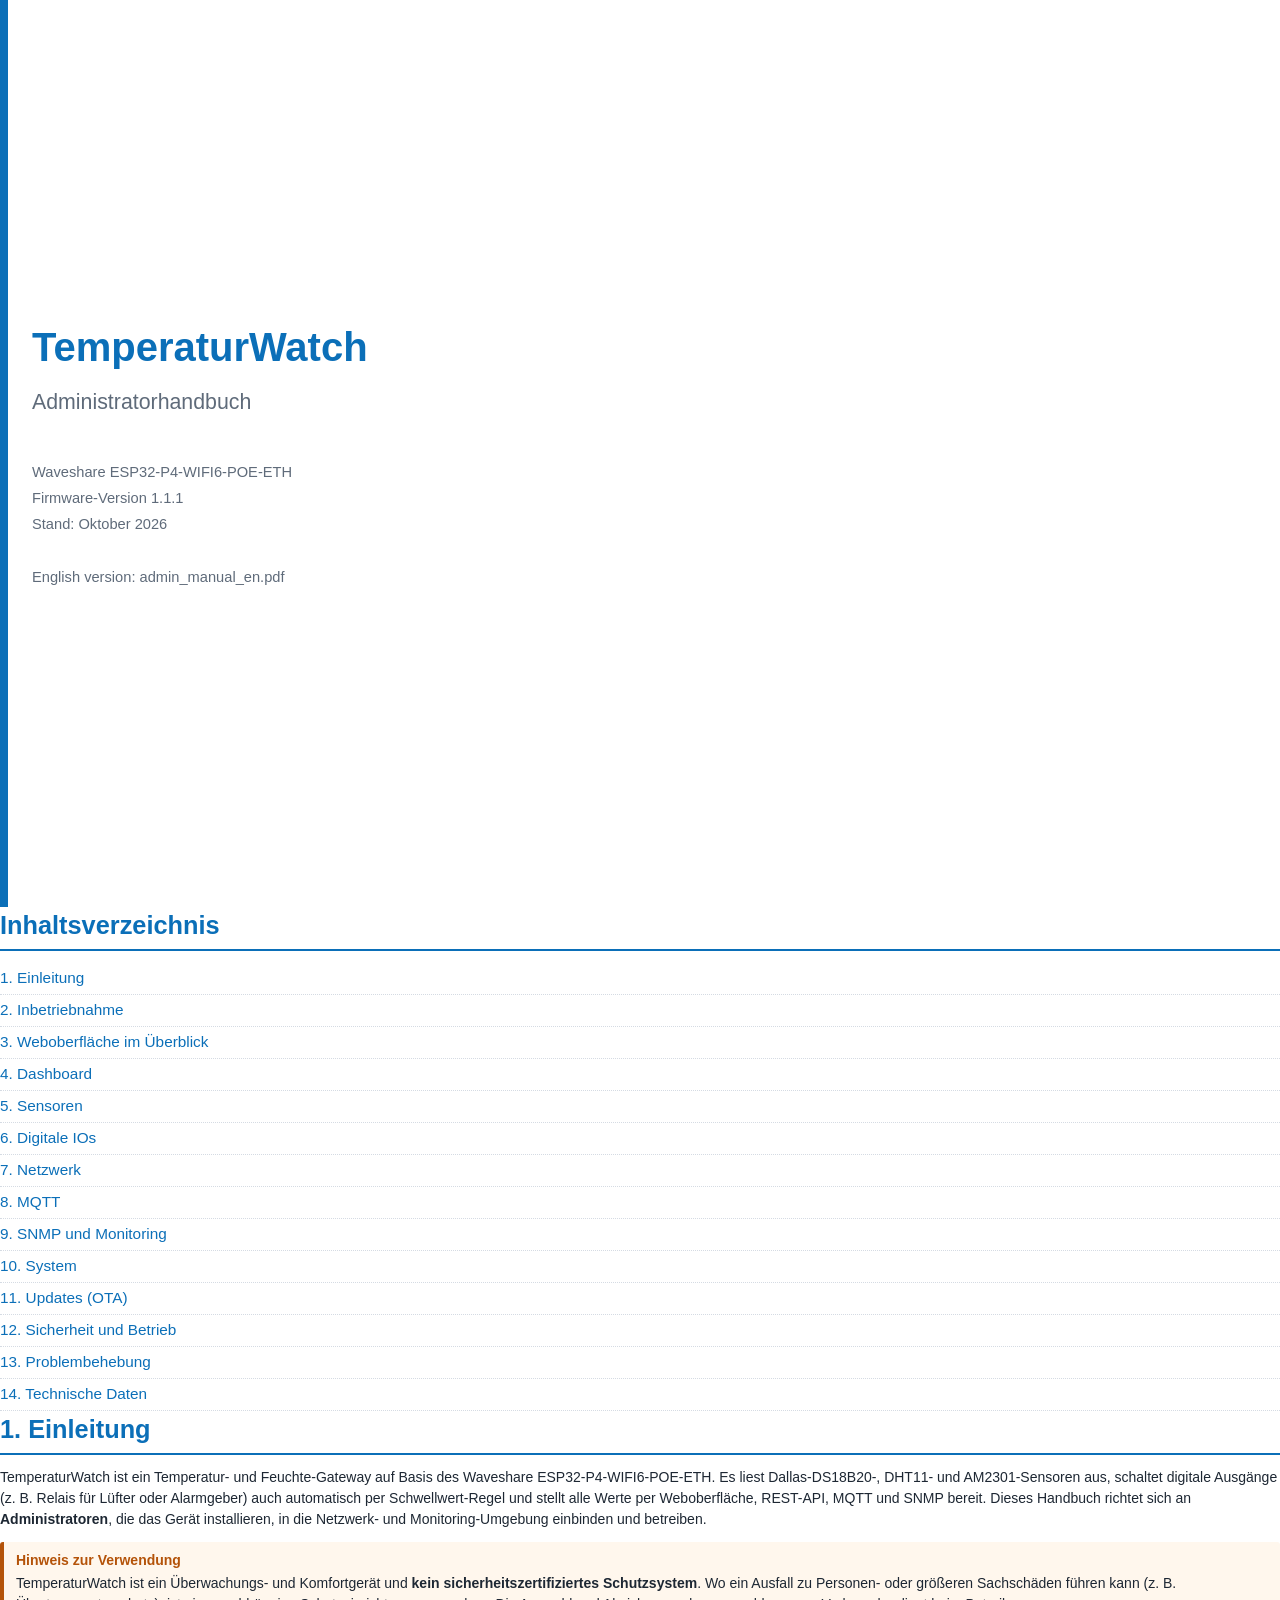
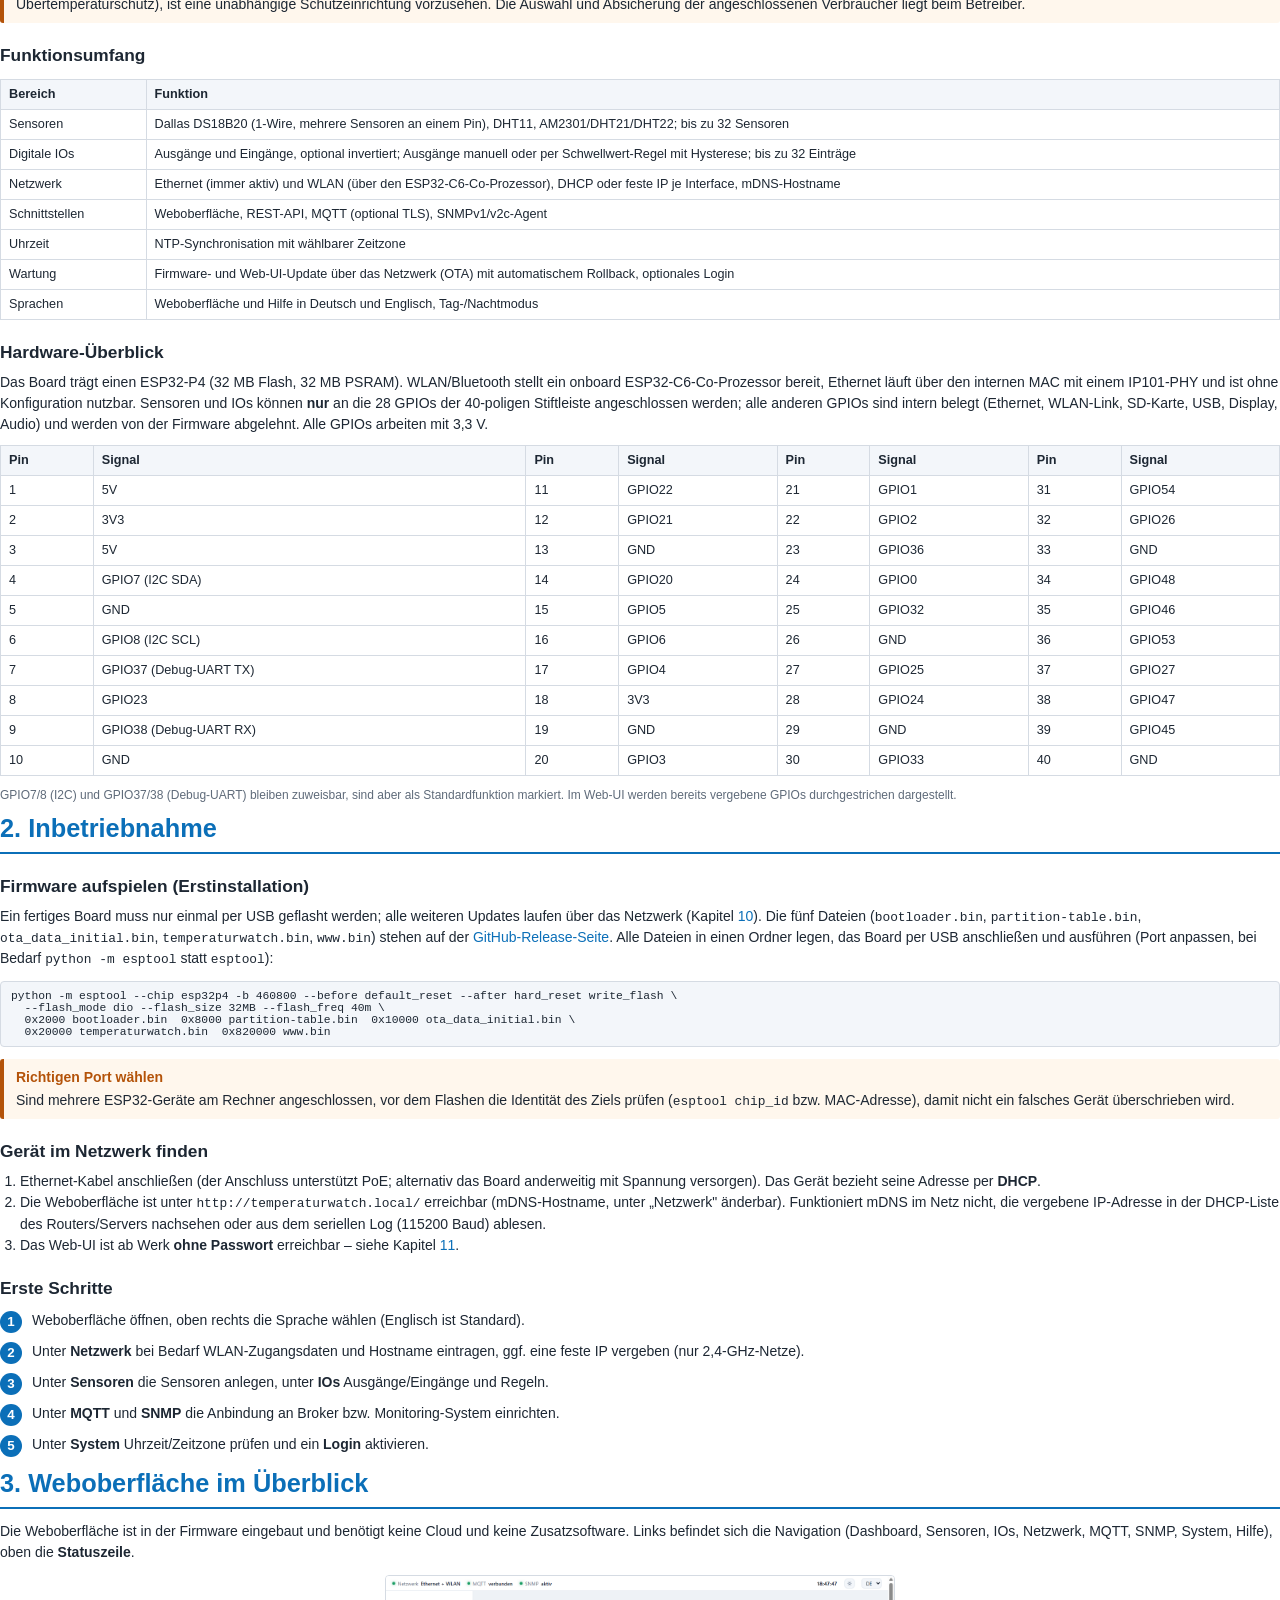
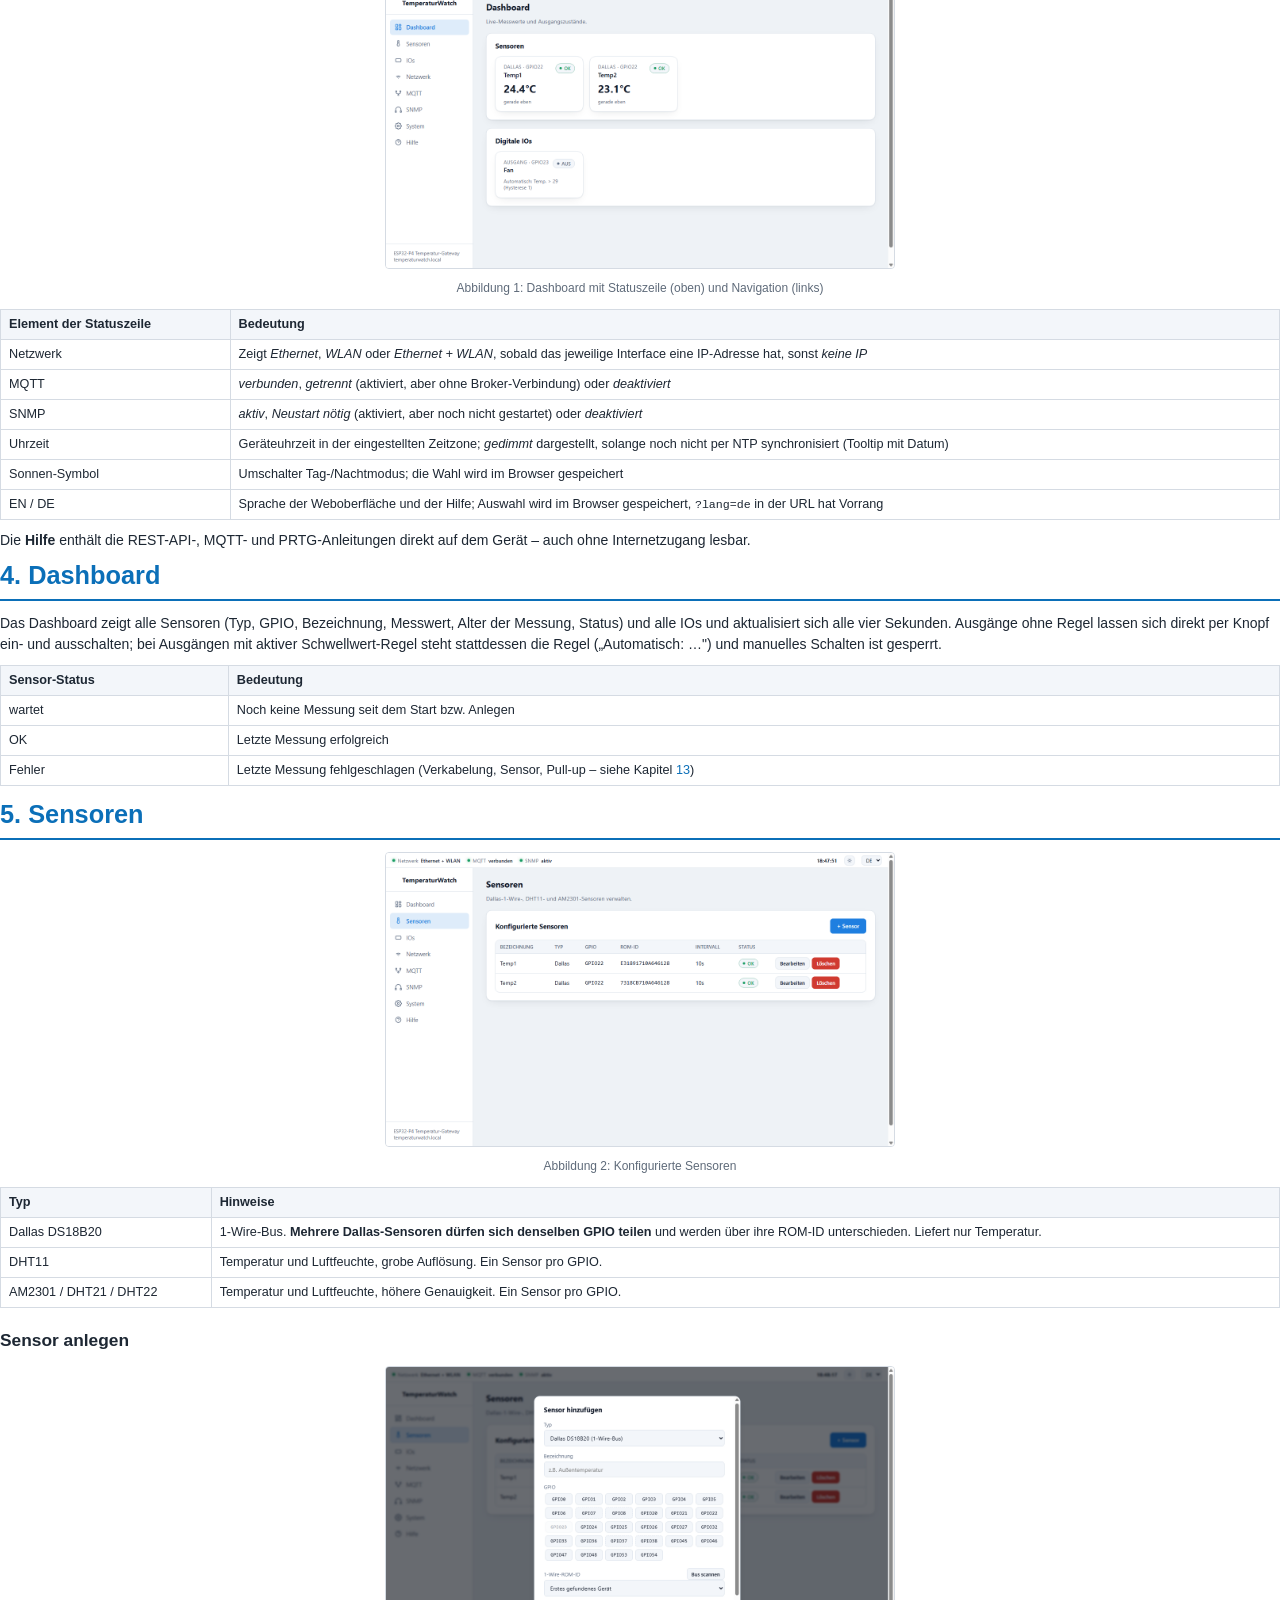
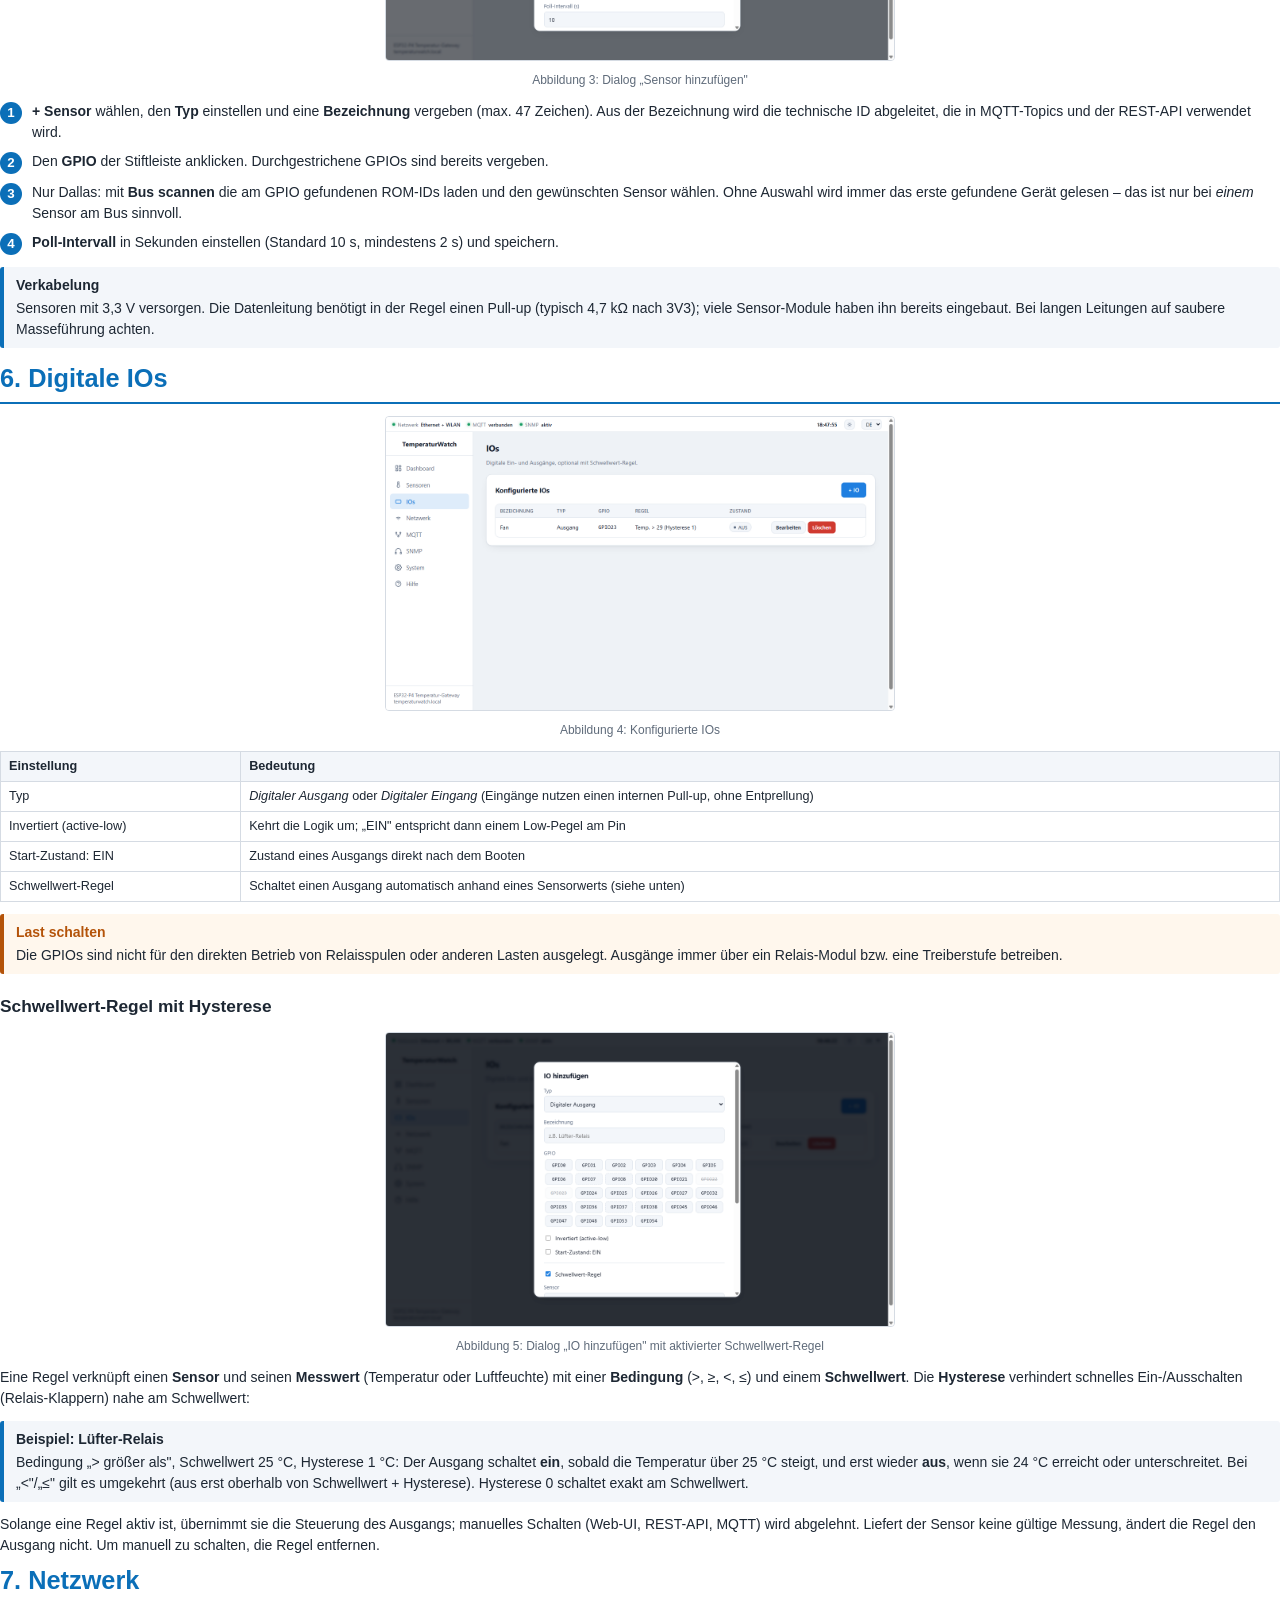
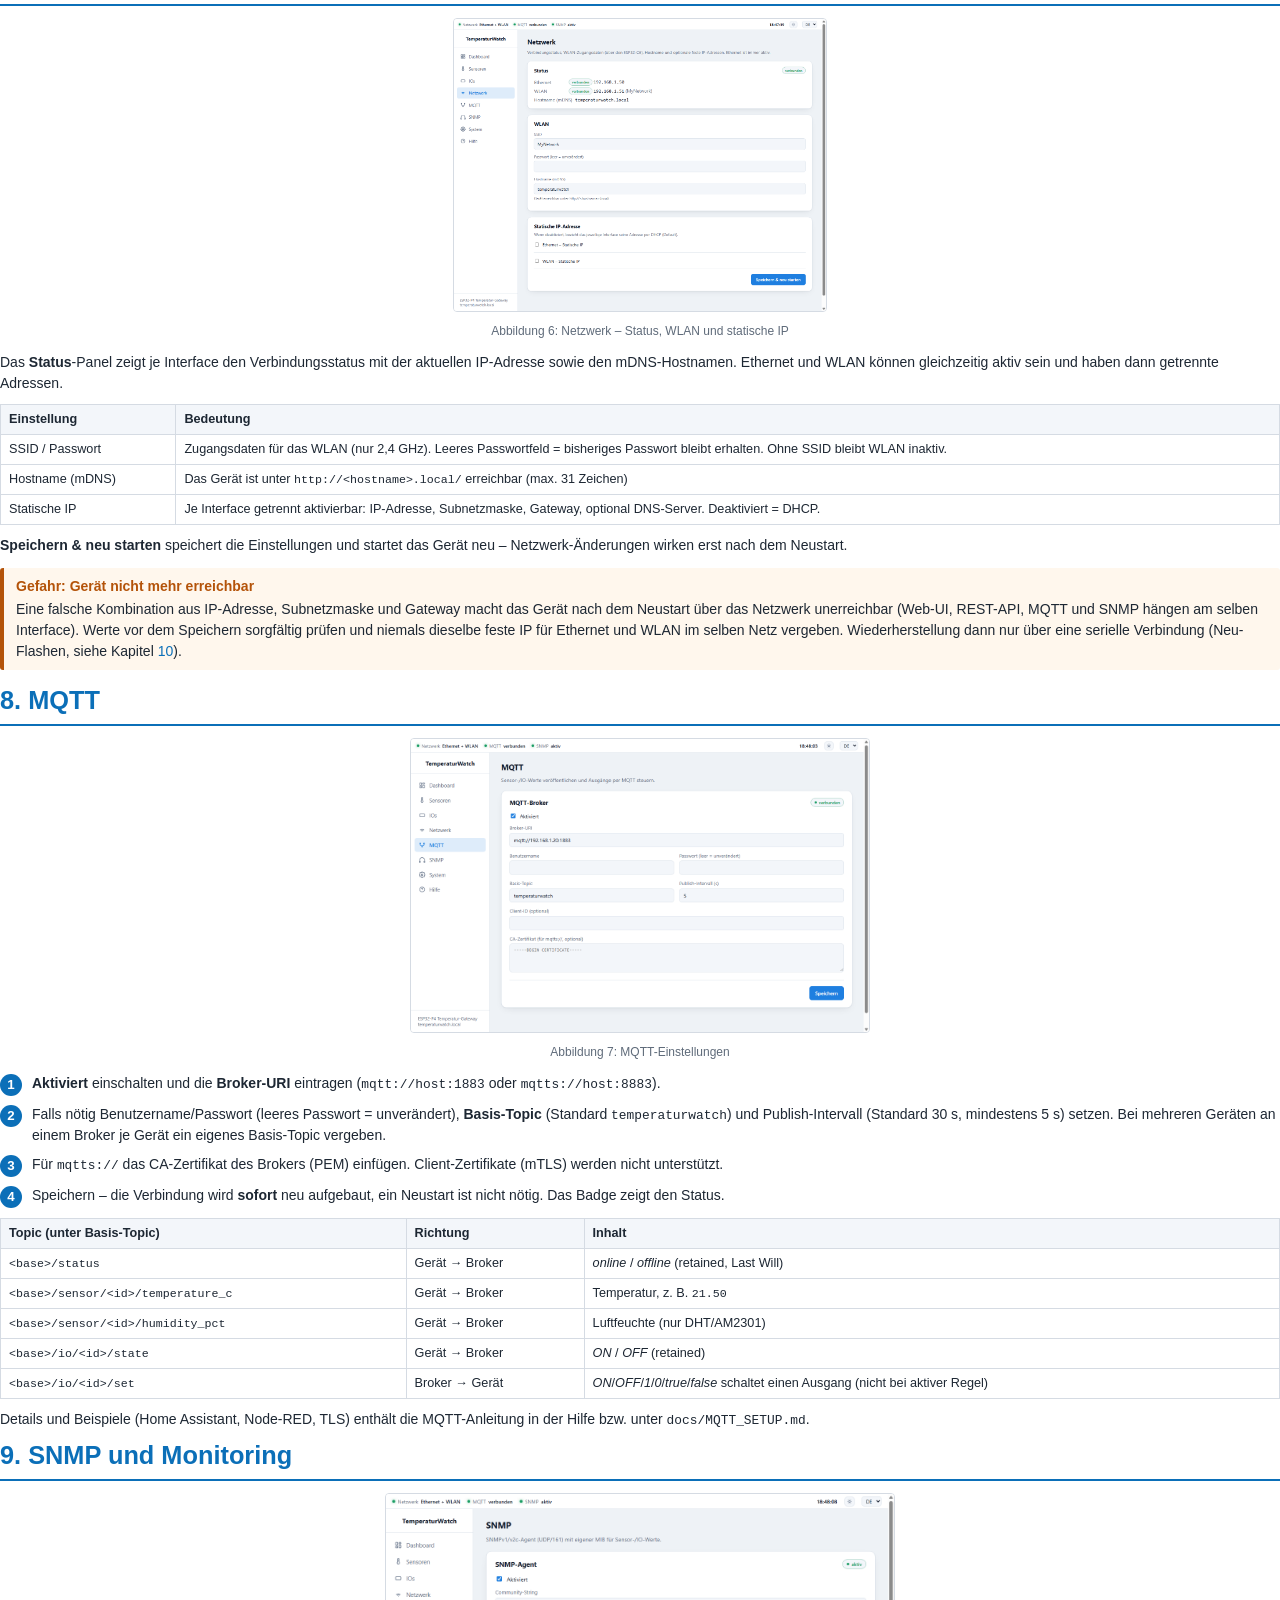
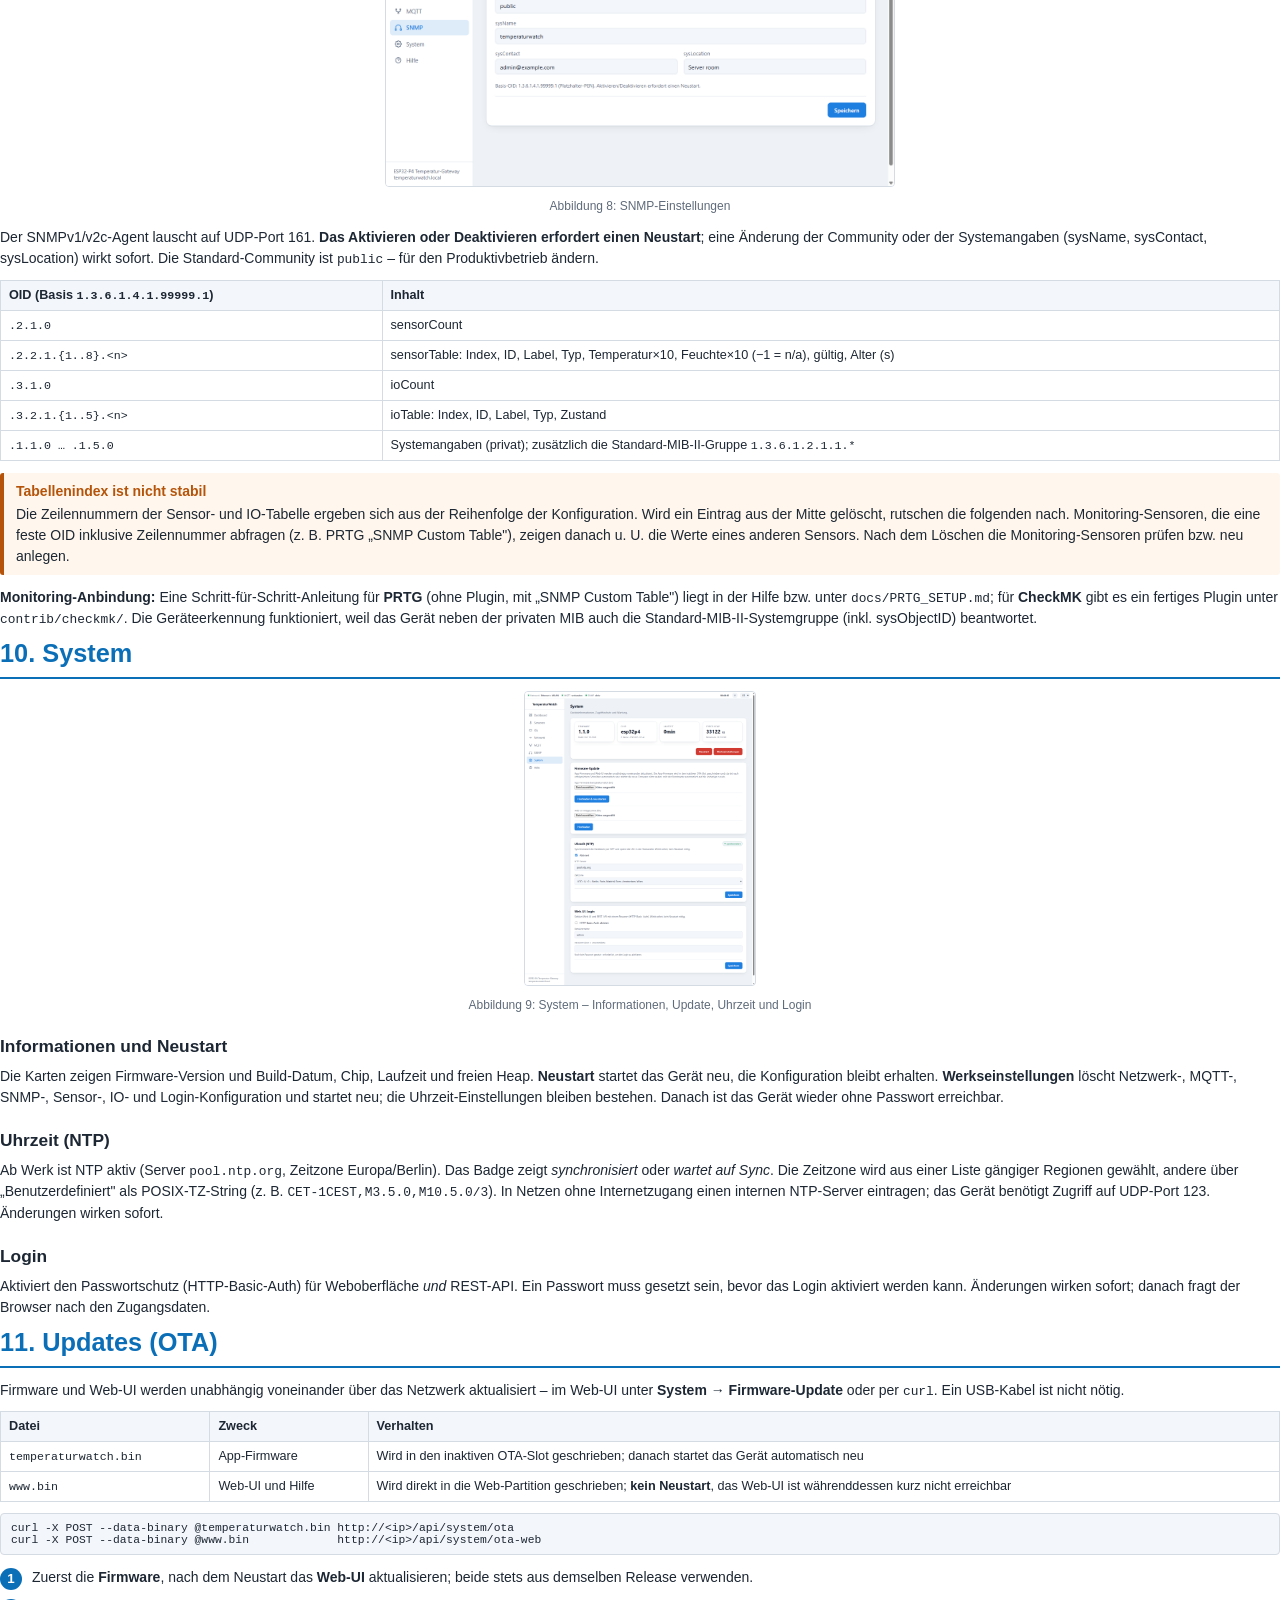
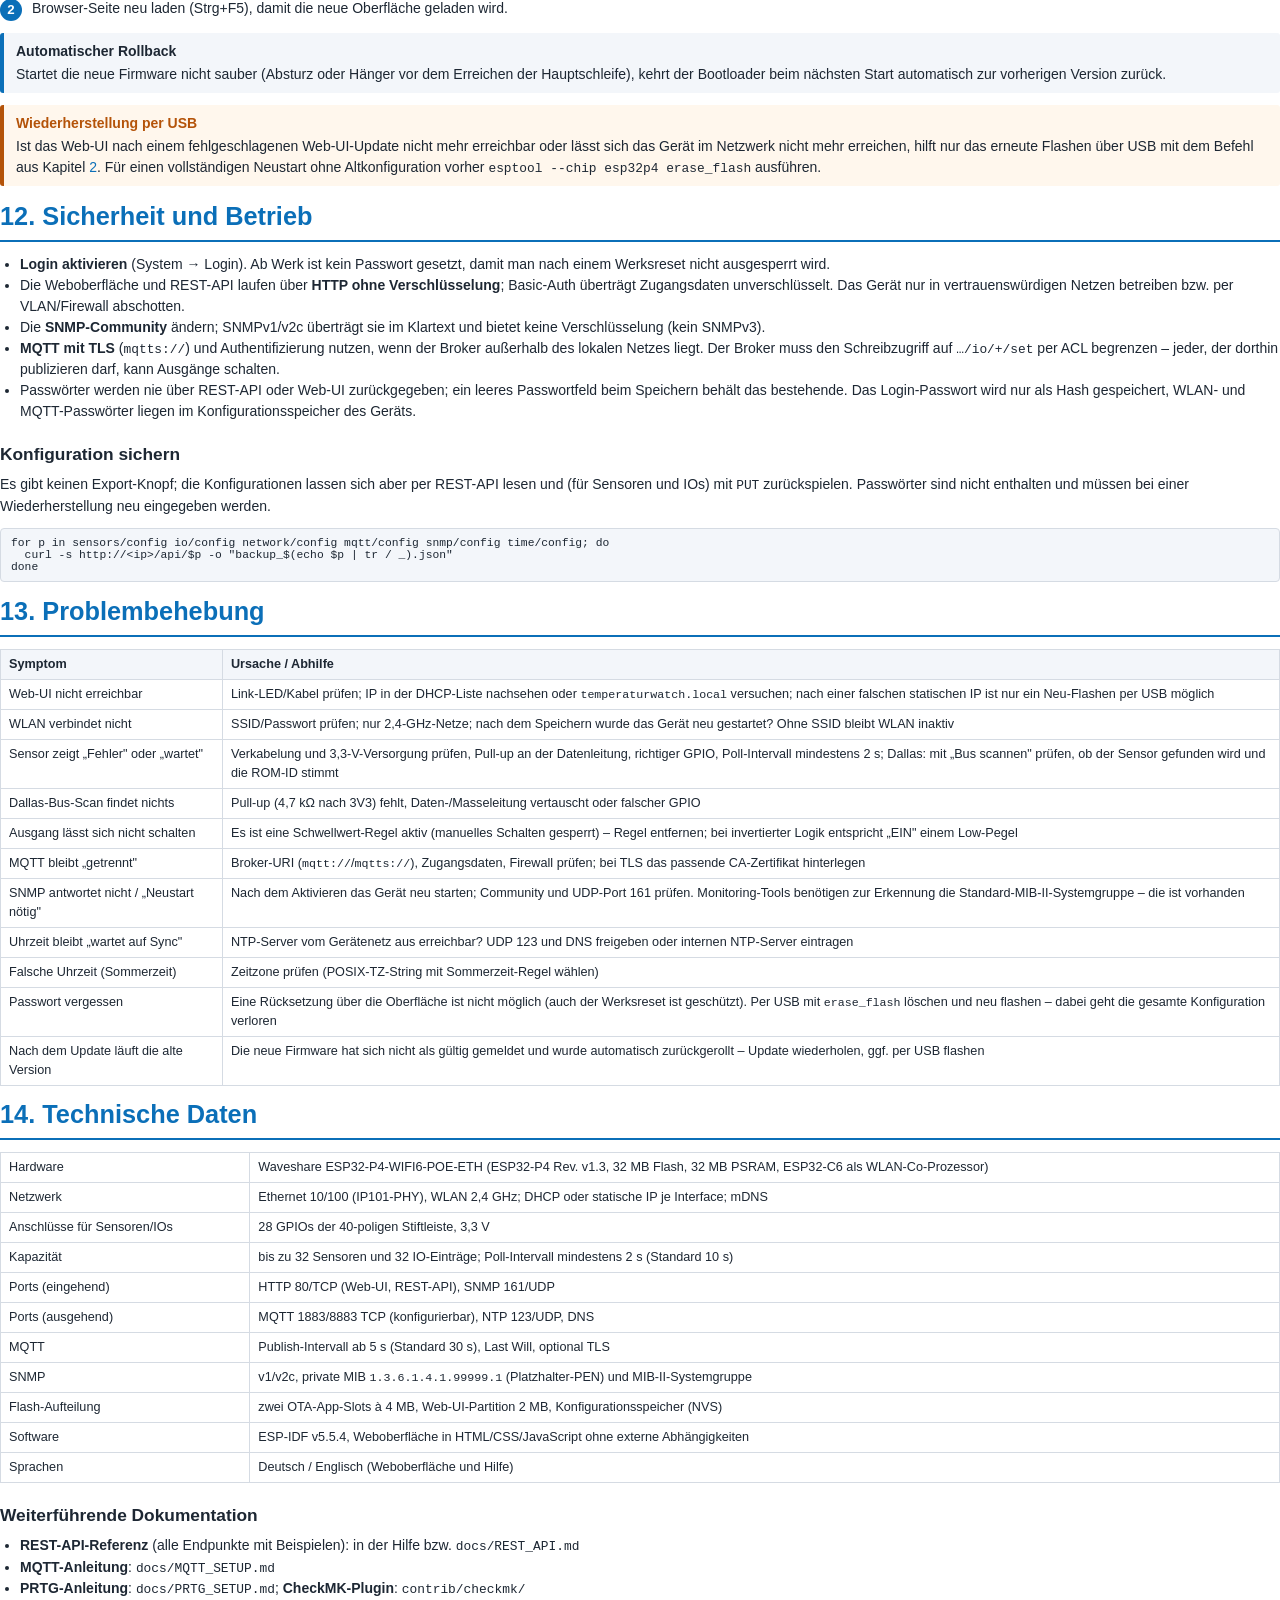
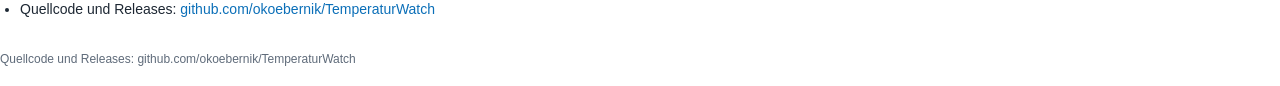
==== commit e403bc53: "Release 1.1.1 Co-Authored-By: Claude Sonnet 5.5 <noreply@anthropic.com>" ====
--- a/docs/admin_handbuch_de.html
+++ b/docs/admin_handbuch_de.html
@@ -43,7 +43,7 @@
 <section class="cover">
   <h1>TemperaturWatch</h1>
   <div class="sub">Administratorhandbuch</div>
-  <div class="meta">Waveshare ESP32-P4-WIFI6-POE-ETH<br>Firmware-Version 1.1.0<br>Stand: Oktober 2026<br><br>English version: admin_manual_en.pdf</div>
+  <div class="meta">Waveshare ESP32-P4-WIFI6-POE-ETH<br>Firmware-Version 1.1.1<br>Stand: Oktober 2026<br><br>English version: admin_manual_en.pdf</div>
 </section>
 <section class="toc"><h1>Inhaltsverzeichnis</h1><ol>
 <li><a href="#einleitung">1. Einleitung</a></li>
